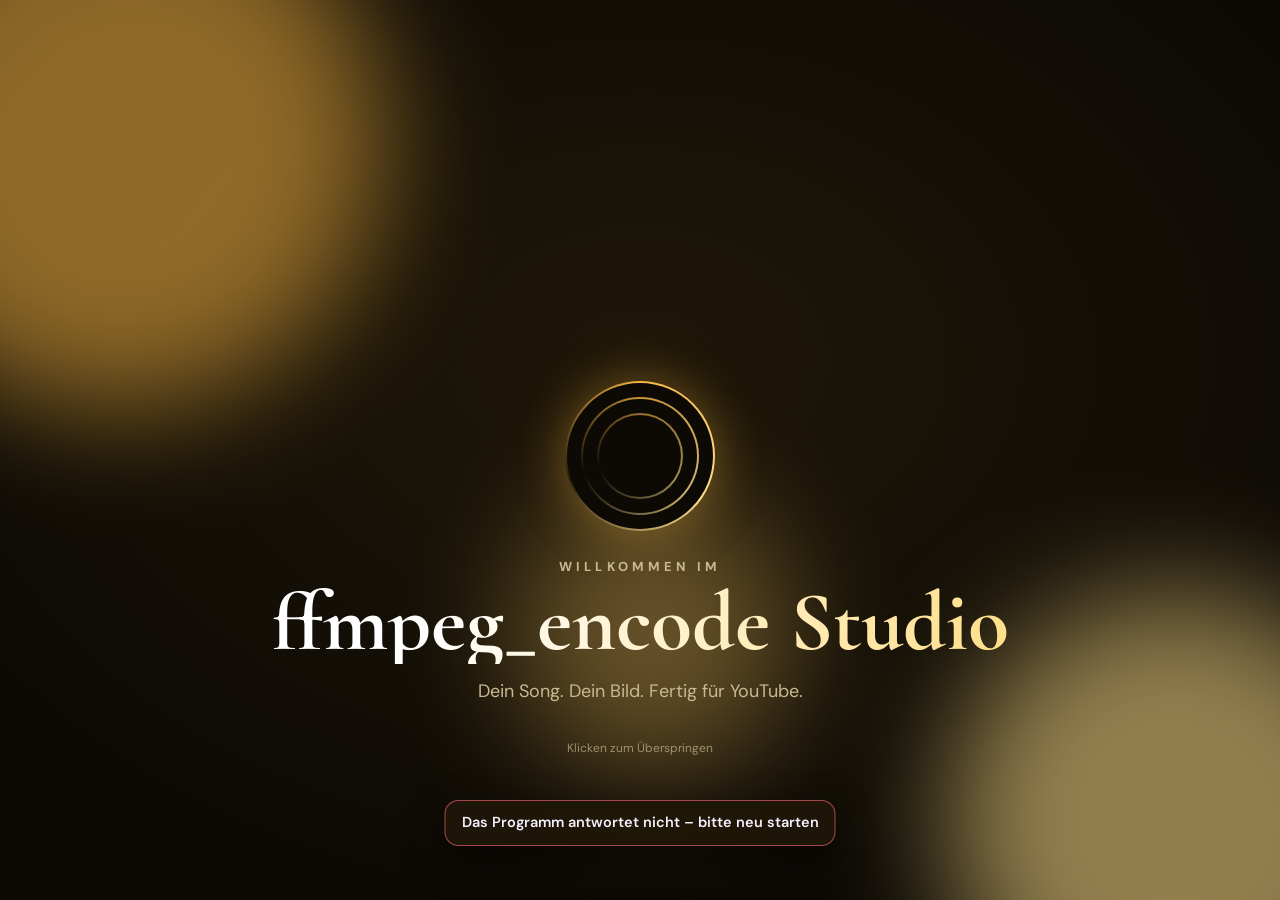
==== ui/index.html @ 7b74a060 "1.5.0: weitere Fenster einklappbar (Encoding, Zeitleiste, Bild-Effekte), Vorlagen als kompaktes Menü" ====
<!doctype html>
<html lang="de">
<head>
<meta charset="utf-8">
<meta name="viewport" content="width=device-width, initial-scale=1">
<title>ffmpeg_encode Studio</title>
<link rel="icon" href="icon.svg" type="image/svg+xml">
<link rel="stylesheet" href="style.css">
</head>
<body data-theme="gold" data-skin="lounge">

<!-- Start-Animation (wie das Willkommen der Butchies-Webseite) -->
<div class="splash" id="splash" aria-hidden="true">
 <div class="sp-orbs"><i></i><i></i><i></i></div>
 <div class="sp-center">
  <div class="sp-logo"><span class="sp-ring r1"></span><span class="sp-ring r2"></span><span class="sp-ring r3"></span><span class="sp-eq"><i></i><i></i><i></i><i></i><i></i></span></div>
  <p class="sp-kicker">Willkommen im</p>
  <h1 class="sp-title">ffmpeg_encode Studio</h1>
  <p class="sp-tag">Dein Song. Dein Bild. Fertig für YouTube.</p>
  <p class="sp-skip">Klicken zum Überspringen</p>
 </div>
</div>

<div class="grips" aria-hidden="true"><i data-edge="t"></i><i data-edge="b"></i><i data-edge="l"></i><i data-edge="r"></i><i data-edge="tl"></i><i data-edge="tr"></i><i data-edge="bl"></i><i data-edge="br"></i></div>

<header class="top">
 <div class="brand dragzone">
  <span class="mark dragzone" aria-hidden="true"><svg viewBox="0 0 24 24"><path d="M8 5.5v13l10.5-6.5z"/></svg></span>
  <div class="dragzone"><b class="dragzone">ffmpeg_encode Studio</b><small class="dragzone">MP3 + Bild → fertiges YouTube-Video</small></div>
 </div>
 <div class="dragzone drag-fill"></div>
 <nav class="top-actions" aria-label="Werkzeuge">
  <button type="button" class="btn ghost" id="themeBtn"><span class="theme-dot" aria-hidden="true"></span><span class="lbl">Design</span></button>
  <div class="tpl-wrap">
   <button type="button" class="btn ghost" id="tplBtn" aria-haspopup="true" aria-expanded="false" aria-controls="tplMenu"><svg viewBox="0 0 24 24" aria-hidden="true"><path d="M19 21H5a2 2 0 0 1-2-2V5a2 2 0 0 1 2-2h11l5 5v11a2 2 0 0 1-2 2z"/><path d="M17 21v-8H7v8M7 3v5h8"/></svg><span class="lbl">Vorlagen</span></button>
   <div class="tpl-menu" id="tplMenu" hidden>
    <div class="tpl-acts"><button type="button" class="btn glow small" id="saveBtn">Speichern …</button><button type="button" class="btn small" id="loadBtn">Laden …</button></div>
    <div class="tpl-list" id="presetChips" role="group" aria-label="Gespeicherte Vorlagen"></div>
   </div>
  </div>
  <button type="button" class="btn ghost" id="queueBtn"><svg viewBox="0 0 24 24" aria-hidden="true"><path d="M4 6h16M4 12h16M4 18h10"/></svg><span class="lbl">Warteschlange</span><span class="badge" id="queueBadge" hidden>0</span></button>
  <button type="button" class="btn ghost" id="folderBtn"><svg viewBox="0 0 24 24" aria-hidden="true"><path d="M3 7a2 2 0 0 1 2-2h4l2 2h8a2 2 0 0 1 2 2v8a2 2 0 0 1-2 2H5a2 2 0 0 1-2-2z"/></svg><span class="lbl">Meine Videos</span></button>
  <button type="button" class="btn ghost quit" id="quitBtn"><svg viewBox="0 0 24 24" aria-hidden="true"><path d="M12 3v9M6.3 6.3a8 8 0 1 0 11.4 0"/></svg><span class="lbl">Beenden</span></button>
 </nav>
 <div class="winctl" aria-label="Fenster">
  <button type="button" id="winMin" aria-label="Minimieren"><svg viewBox="0 0 24 24"><path d="M5 12h14"/></svg></button>
  <button type="button" id="winMax" aria-label="Maximieren" title="Maximieren · F11 = Vollbild"><svg viewBox="0 0 24 24"><rect x="5" y="5" width="14" height="14" rx="1.5"/></svg></button>
  <button type="button" id="winClose" class="x" aria-label="Schließen"><svg viewBox="0 0 24 24"><path d="M6 6l12 12M18 6L6 18"/></svg></button>
 </div>
</header>

<div class="warnbar" id="ffWarn" hidden>FFmpeg wurde nicht gefunden. Bitte <b>ffmpeg_encode Studio</b> neu installieren – der Installer bringt FFmpeg mit.</div>

<main class="layout">
 <!-- LINKS -->
 <section class="col" aria-label="Dateien und Format">
  <div class="drop" id="drop" tabindex="0" role="button" aria-describedby="dropHint">
   <span class="drop-ico" aria-hidden="true"><svg viewBox="0 0 24 24"><path d="M12 16V4M6 10l6-6 6 6M4 20h16"/></svg></span>
   <b>MP3 &amp; Bild hierher ziehen</b>
   <small id="dropHint">Audio: MP3, WAV, FLAC, M4A, OGG · Bild: JPG, PNG, WEBP – auch beide auf einmal · Projekte (.fesproj)</small>
   <span class="btn small">Dateien auswählen</span>
   <input type="file" id="fileInput" multiple hidden accept=".fesproj,audio/*,image/*,.mp3,.wav,.flac,.m4a,.ogg,.aac,.jpg,.jpeg,.png,.webp,.bmp">
  </div>
  <div class="files" id="files"></div>

  <div data-fold="fmt" class="card">
   <h2><span class="n">1</span> Zielformat</h2>
   <div class="fmt-list" id="fmtList"></div>
  </div>

  <div data-fold="fit" class="card">
   <h2><span class="n">2</span> Bild-Anpassung</h2>
   <div class="opt-list" id="fitList"></div>
  </div>

 </section>

 <!-- MITTE -->
 <section class="col center" aria-label="Vorschau und Länge">
  <div class="card">
   <div class="row-between">
    <h2>Vorschau</h2>
    <div class="chips"><span class="chip" id="resChip">3840 × 2160</span><span class="chip" id="fpsChip">30 fps</span><span class="chip acc" id="kindChip">Video · 16:9</span></div>
   </div>
   <div class="markbar folded" id="markBar" hidden>
    <div class="mk-head fold-head" id="mkHead" role="button" tabindex="0" aria-expanded="false" aria-controls="mkBody">
     <b>Markieren</b><span class="fold-sum" id="mkSum"></span><i class="chev" aria-hidden="true"></i>
    </div>
    <div class="mk-body" id="mkBody">
     <div class="mk-row">
      <div class="seg mk-target" id="mkTarget" role="group" aria-label="Was markieren?" hidden>
       <button type="button" data-t="viz">🎵 Visualizer</button><button type="button" data-t="fx">✨ Effekt</button>
      </div>
      <div class="seg mk-tabs" id="mkTabs" role="group" aria-label="Werkzeuge">
       <button type="button" data-tab="hand">✋ Von Hand</button><button type="button" data-tab="ai">✨ KI</button>
      </div>
     </div>
     <div class="mk-row" id="mkHandRow">
      <div class="seg mk-modes" id="mkModes" role="group" aria-label="Wo soll der Visualizer entstehen?">
       <button type="button" data-m="box">Kasten</button><button type="button" data-m="mask">Fläche</button><button type="button" data-m="line">Linie</button><button type="button" data-m="ring">Ring</button>
      </div>
      <div class="mk-tools" id="mkTools"></div>
     </div>
     <div class="mk-row mk-ai" id="mkAiRow" hidden></div>
    </div>
   </div>
   <div class="stage" id="stage">
    <div class="frame" id="frame">
     <img id="stillImg" alt="Vorschau des fertigen Videobilds" hidden>
     <div class="frame-empty" id="frameEmpty"><svg viewBox="0 0 24 24" aria-hidden="true"><rect x="3" y="5" width="18" height="14" rx="2"/><circle cx="9" cy="10" r="2"/><path d="M21 16l-5-5-9 8"/></svg><span>Bild hierher ziehen</span></div>
     <canvas id="fxCanvas" class="fxcanvas" aria-hidden="true"></canvas>
     <canvas id="markCanvas" class="markcanvas" hidden aria-label="Fläche für den Visualizer malen"></canvas>
     <svg id="markSvg" class="marksvg" aria-hidden="true"></svg>
     <div class="sugbox" id="sugBox" hidden></div>
     <div class="dock-ghost" id="dockGhost" hidden aria-hidden="true"></div>
     <div class="dock-marks" id="dockMarks" hidden aria-hidden="true"></div>
     <div class="vizbox" id="vizBox" hidden>
      <svg id="vizSvg" aria-hidden="true"></svg>
      <span class="vb-label" id="vbLabel"></span>
      <i class="vb-h" data-h="nw" aria-hidden="true"></i><i class="vb-h" data-h="ne" aria-hidden="true"></i><i class="vb-h" data-h="sw" aria-hidden="true"></i><i class="vb-h" data-h="se" aria-hidden="true"></i>
     </div>
     <div class="fade-veil" id="fadeVeil" aria-hidden="true"></div>
     <video id="clipVid" muted playsinline hidden aria-label="Vorschau des Übergangs"></video>
     <span class="time-chip" id="timeChip">0:00 / 0:00</span>
     <div class="busy" id="stillBusy" hidden><span class="spin"></span></div>
    </div>
   </div>
   <div class="transport">
    <button type="button" class="play" id="playBtn" aria-label="Song anhören" disabled><svg viewBox="0 0 24 24" aria-hidden="true"><path d="M8 5v14l11-7z"/></svg></button>
    <span class="t" id="tNow">0:00</span>
    <input type="range" id="seek" min="0" max="1000" value="0" aria-label="Abspielposition" disabled>
    <span class="t" id="tDur">0:00</span>
   </div>
   <audio id="audio" preload="metadata"></audio>
   <p class="hint mk-hint" id="mkHint" hidden></p>
   <p class="hint" id="vizHint" hidden>Visualizer im Bild <b>ziehen</b> = verschieben · <b>Ecken</b> = Größe · rastet an 9 Plätzen und 3 Bändern ein · <b id="dockStatus"></b></p>
  </div>

  <div data-fold="viz" class="card vizcard" id="vizCard">
   <div class="row-between">
    <h2><span class="n">3</span> Audio-Visualizer</h2>
    <button type="button" class="switch" id="vizSwitch" role="switch" aria-checked="false" aria-label="Audio-Visualizer einblenden"><i></i></button>
   </div>
   <div class="viz-tiles" id="vizTiles" role="group" aria-label="Stil"></div>
   <p class="ai-note" id="vizAiNote" hidden></p>
   <div class="viz-cols">
    <div class="field"><span>Farbe</span>
     <div class="modes" id="vizModes" role="group" aria-label="Farbart"></div>
     <div class="vcolors" id="vizColorRow">
      <label class="cpick"><input type="color" id="vizC1" aria-label="Farbe 1"><span>Farbe 1</span></label>
      <label class="cpick" id="vizC2Wrap"><input type="color" id="vizC2" aria-label="Farbe 2"><span>Farbe 2</span></label>
      <button type="button" class="btn tiny" id="vizDesign">Design-Farben</button>
      <button type="button" class="btn tiny" id="vizReroll" hidden>Neu würfeln</button>
     </div>
     <small class="mhint" id="vizModeHint"></small>
    </div>
    <div class="field"><span>Andocken</span>
     <div class="dockgrid" id="dockGrid" role="group" aria-label="Andockplatz"></div>
     <div class="bands" id="bandList"></div>
    </div>
    <div class="field"><span>Schnell-Regler</span>
     <div class="sliders" id="quickSliders"></div>
    </div>
   </div>
   <div class="viz-foot">
    <button type="button" class="btn" id="vizWorkshop"><svg viewBox="0 0 24 24" aria-hidden="true"><path d="M4 21v-7M4 10V3M12 21v-9M12 8V3M20 21v-5M20 12V3M1 14h6M9 8h6M17 16h6"/></svg>Alle Werkzeuge (Werkstatt)</button>
    <button type="button" class="btn accent" id="vizPreviewBtn"><svg viewBox="0 0 24 24" aria-hidden="true"><path d="M8 5v14l11-7z"/></svg>Vorschau mit Ton (6 s)</button>
    <small>Beim Anhören zeigt die Vorschau die echten Frequenzen deines Songs.</small>
   </div>
  </div>

  <div data-fold="fx" class="card fxcard" id="fxCard">
   <div class="row-between">
    <h2><span class="n">✨</span> Bild-Effekte &amp; Kamera</h2>
    <span class="chip" id="fxChip">Aus</span>
   </div>
   <div class="fx-tiles" id="fxTiles" role="group" aria-label="Effekt"></div>
   <p class="mhint" id="fxDesc"></p>
   <div class="fx-cols" id="fxBody">
    <div class="field"><span>Wo?</span>
     <div class="seg" id="fxWhere" role="group" aria-label="Wo wirkt der Effekt?">
      <button type="button" data-m="box">Ganzes Bild</button><button type="button" data-m="mask">Fläche</button><button type="button" data-m="line">Linie</button><button type="button" data-m="ring">Ring</button>
     </div>
     <small class="mhint" id="fxWhereHint">Markieren geht direkt im Vorschaubild oben.</small>
     <span class="sub">Farbe</span>
     <div class="modes" id="fxModes" role="group" aria-label="Farbe der Effekte"></div>
     <label class="cpick" id="fxColorWrap"><input type="color" id="fxColor" aria-label="Effekt-Farbe"><span>Eigene Farbe</span></label>
     <button type="button" class="tg" id="fxBeat" role="switch" aria-checked="true"><span><b>Im Takt</b><small>Bei lauten Stellen kräftiger</small></span><span class="switch" aria-checked="true"><i></i></span></button>
    </div>
    <div class="field"><span>Regler</span><div class="sliders" id="fxSliders"></div></div>
   </div>
   <div class="cam-box">
    <div class="field"><span>Kamera-Bewegung <small>(ganzes Bild)</small></span>
     <div class="seg" id="camSeg" role="group" aria-label="Kamera-Bewegung"></div>
     <small class="mhint" id="camHint"></small>
    </div>
    <div class="sliders two" id="camSliders"></div>
   </div>
   <div class="viz-foot">
    <button type="button" class="btn accent" id="fxPreviewBtn"><svg viewBox="0 0 24 24" aria-hidden="true"><path d="M8 5v14l11-7z"/></svg>Vorschau mit Ton (6 s)</button>
    <small>Im Vorschaubild siehst du eine Skizze – die Vorschau zeigt das echte Ergebnis. Effekte machen das Umwandeln etwas langsamer.</small>
   </div>
  </div>

  <div class="card soon" id="soonCard">
   <div class="row-between">
    <h2><span class="n">🎬</span> KI-Video</h2>
    <span class="chip soon-chip">Demnächst</span>
   </div>
   <p>Aus deinem Bild und einem markierten Bereich echte Bewegung erzeugen – z. B. eine Person, die tanzt, oder Wasser, das wirklich fließt. Das kommt später als freiwilliger Zusatz-Download (ca. 15–20 GB) und braucht eine starke NVIDIA-Grafikkarte.</p>
   <div class="soon-gpu" id="soonGpu"><span class="dot"></span><span id="soonText">Grafikkarte wird geprüft …</span></div>
   <button type="button" class="btn" disabled>Noch nicht verfügbar</button>
  </div>

  <div data-fold="time" class="card">
   <div class="row-between">
    <h2>Zeitleiste &amp; Länge</h2>
    <div class="legend"><span><i class="lg-in"></i>Fade-In <b id="lgIn">2,0 s</b></span><span><i class="lg-out"></i>Fade-Out <b id="lgOut">3,0 s</b></span></div>
   </div>
   <div class="timeline" id="timeline">
    <canvas id="wave" aria-hidden="true"></canvas>
    <div class="tl-dim l" id="dimL"></div><div class="tl-dim r" id="dimR"></div>
    <div class="tl-fade in" id="tlIn"></div><div class="tl-fade out" id="tlOut"></div>
    <div class="tl-head" id="tlHead"></div>
    <span class="tl-empty" id="tlEmpty">Zuerst einen Song hineinziehen</span>
   </div>
   <div class="ticks" id="ticks"></div>
   <div class="grid3">
    <label class="field"><span>Start</span><input id="tStart" inputmode="numeric" placeholder="0:00" autocomplete="off"></label>
    <label class="field"><span>Ende <small>(leer = Song-Ende)</small></span><input id="tEnd" inputmode="numeric" placeholder="Song-Ende" autocomplete="off"></label>
    <div class="field"><span>Videolänge</span><div class="readout"><b id="durOut">0:00</b><button type="button" class="btn tiny" id="resetTime">= ganzer Song</button></div></div>
   </div>
   <div class="notes" id="notes" role="status"></div>
  </div>

  <details class="card cmd">
   <summary><h2>FFmpeg-Befehl</h2><small>wird live aus deinen Einstellungen erzeugt</small></summary>
   <div class="cmd-tools"><button type="button" class="btn small" id="copyCmd"><svg viewBox="0 0 24 24" aria-hidden="true"><rect x="9" y="9" width="12" height="12" rx="2"/><path d="M5 15H4a1 1 0 0 1-1-1V4a1 1 0 0 1 1-1h10a1 1 0 0 1 1 1v1"/></svg>Kopieren</button></div>
   <pre id="cmdText"></pre>
  </details>
 </section>

 <!-- RECHTS -->
 <section class="col" aria-label="Einstellungen und Ausgabe">
  <div class="card">
   <h2><span class="n">4</span> Bildrate (FPS)</h2>
   <div class="seg five" id="fpsSeg" role="group" aria-label="Bilder pro Sekunde"></div>
   <p class="hint">Standbild + Musik: 24–30 fps reichen. Mit Visualizer wirken 50/60 fps flüssiger.</p>
  </div>

  <div data-fold="fade" class="card">
   <h2><span class="n">5</span> Fade-Effekte</h2>
   <div class="presets" id="presets"></div>
   <label class="field range"><span>Fade-In <b id="fiVal">2,0 s</b></span><input type="range" id="fadeIn" min="0" max="10" step="0.5"></label>
   <label class="field range"><span>Fade-Out <b id="foVal">3,0 s</b></span><input type="range" id="fadeOut" min="0" max="10" step="0.5"></label>
   <div class="field"><span>Bild kommt <small>(Übergang am Anfang)</small></span>
    <div class="trans-row"><select id="transIn" aria-label="Übergang am Anfang"></select><button type="button" class="btn small" id="prevIn" aria-label="Übergang am Anfang ansehen"><svg viewBox="0 0 24 24" aria-hidden="true"><path d="M8 5v14l11-7z"/></svg>Ansehen</button></div>
   </div>
   <div class="field"><span>Bild geht <small>(Übergang am Ende)</small></span>
    <div class="trans-row"><select id="transOut" aria-label="Übergang am Ende"></select><button type="button" class="btn small" id="prevOut" aria-label="Übergang am Ende ansehen"><svg viewBox="0 0 24 24" aria-hidden="true"><path d="M8 5v14l11-7z"/></svg>Ansehen</button></div>
   </div>
   <div class="field"><span>Übergangsfarbe</span>
    <div class="seg" id="colorSeg" role="group" aria-label="Blendenfarbe"><button type="button" data-v="black"><i class="sw" style="background:#000"></i>Schwarz</button><button type="button" data-v="white"><i class="sw" style="background:#fff"></i>Weiß</button></div>
   </div>
   <label class="field"><span>Anwenden auf</span>
    <select id="target"><option value="av">Bild + Ton</option><option value="v">Nur Bild</option><option value="a">Nur Ton</option></select>
   </label>
  </div>

  <div data-fold="enc" class="card">
   <h2><span class="n">6</span> Encoding &amp; Ausgabe</h2>
   <div class="field"><span>Video-Encoder</span><div class="enc-grid" id="encGrid"></div></div>
   <label class="field"><span>Qualität</span>
    <select id="quality"><option value="16">Maximal (größte Datei, langsam)</option><option value="18">Hoch – empfohlen</option><option value="22">Schnell (kleinere Datei)</option></select>
   </label>
   <div class="kv"><span>Ton</span><b>AAC · 384 kbps · 48 kHz · Stereo</b></div>
   <div class="kv"><span>Datei</span><b>MP4 · faststart · yuv420p · BT.709</b></div>
   <label class="field"><span>Dateiname</span><input id="outName" autocomplete="off" spellcheck="false"></label>
   <div class="field"><span>Speichern in</span>
    <div class="folder"><code id="outDir" title=""></code><button type="button" class="btn small" id="pickDir">Ändern</button></div>
   </div>
  </div>

  <button type="button" class="btn glow big" id="goBtn" disabled><svg viewBox="0 0 24 24" aria-hidden="true"><path d="M8 5v14l11-7z"/></svg><span>Für YouTube konvertieren<small id="goSub">Zuerst Song und Bild hineinziehen</small></span></button>
  <button type="button" class="btn wide" id="queueAdd" disabled>Zur Warteschlange hinzufügen</button>
 </section>
</main>

<footer class="bottom">
 <span class="st"><i class="dot" id="ffDot"></i><span id="ffText">FFmpeg wird gesucht …</span></span>
 <span class="st" id="hwText"></span>
 <span class="st" id="aiText"></span>
 <span class="st" id="gpuText"></span>
 <span class="st grow"></span>
 <span class="st">Version <b id="verText">–</b></span>
</footer>

<!-- Konvertierung -->
<dialog id="progDlg" aria-labelledby="pgTitle">
 <div class="pg">
  <div class="pg-head">
   <div class="pg-ico" id="pgIco" aria-hidden="true"></div>
   <div class="pg-t"><h2 id="pgTitle">Wird konvertiert …</h2><code id="pgFile"></code></div>
  </div>
  <div class="pg-big"><span id="pgPct">0 %</span><small id="pgPhase">Startet …</small></div>
  <div class="segbar" id="pgBar" role="progressbar" aria-label="Fortschritt" aria-valuemin="0" aria-valuemax="100" aria-valuenow="0"></div>
  <div class="pg-scale"><span>0 %</span><span>25 %</span><span>50 %</span><span>75 %</span><span>100 %</span></div>
  <div class="pg-stats">
   <div><small>Format</small><b id="pgFmt">–</b></div>
   <div><small>Verarbeitet</small><b id="pgTime">–</b></div>
   <div><small>Tempo</small><b id="pgSpeed">–</b></div>
   <div><small>Restzeit</small><b id="pgEta">–</b></div>
  </div>
  <pre class="pg-log" id="pgLog"></pre>
  <div class="pg-err" id="pgErr" hidden></div>
  <div class="pg-actions">
   <button type="button" class="btn" id="pgHide">Im Hintergrund weiter</button>
   <button type="button" class="btn danger" id="pgCancel">Abbrechen</button>
   <button type="button" class="btn" id="pgShow" hidden>Im Ordner zeigen</button>
   <button type="button" class="btn glow" id="pgNew" hidden>Fertig</button>
  </div>
 </div>
</dialog>

<!-- Warteschlange -->
<dialog id="queueDlg" aria-labelledby="qTitle">
 <div class="dlg">
  <div class="dlg-head"><h2 id="qTitle">Warteschlange</h2><button type="button" class="x" data-close aria-label="Schließen"><svg viewBox="0 0 24 24"><path d="M6 6l12 12M18 6L6 18"/></svg></button></div>
  <div class="qlist" id="qList"></div>
  <div class="dlg-actions"><button type="button" class="btn" id="qClear">Erledigte entfernen</button><button type="button" class="btn glow" data-close>Schließen</button></div>
 </div>
</dialog>

<!-- Designs -->
<dialog id="themeDlg" aria-labelledby="thTitle">
 <div class="dlg wide">
  <div class="dlg-head"><h2 id="thTitle">Design wählen</h2><button type="button" class="x" data-close aria-label="Schließen"><svg viewBox="0 0 24 24"><path d="M6 6l12 12M18 6L6 18"/></svg></button></div>
  <p class="hint">Die Designs der Butchies-Webseite – mit Farben und Schriften.</p>
  <div class="themes" id="themeGrid"></div>
  <label class="check"><input type="checkbox" id="introCheck"> Start-Animation beim Programmstart zeigen</label>
  <div class="dlg-actions"><button type="button" class="btn glow" data-close>Fertig</button></div>
 </div>
</dialog>

<!-- Fragen -->
<dialog id="askDlg" aria-labelledby="askTitle">
 <div class="dlg">
  <h2 id="askTitle"></h2>
  <p id="askText"></p>
  <div class="dlg-actions"><button type="button" class="btn" id="askNo">Abbrechen</button><button type="button" class="btn glow" id="askYes">OK</button></div>
 </div>
</dialog>

<!-- Auf Wiedersehen (wie auf der Butchies-Webseite) -->
<section id="goodbye" class="goodbye" hidden aria-live="polite">
 <div class="g-orbs" aria-hidden="true"><i></i><i></i><i></i></div>
 <div class="g-center">
  <div class="g-logo" aria-hidden="true"><span class="sp-ring r1"></span><span class="sp-ring r2"></span><span class="sp-ring r3"></span><span class="g-eq"><i></i><i></i><i></i><i></i><i></i></span></div>
  <p class="g-kicker">Danke fürs Erstellen</p>
  <h1 class="g-title">Bis bald!</h1>
  <p class="g-tag">ffmpeg_encode Studio · Butchies</p>
  <p class="g-hint" id="gHint">Deine Videos warten schon auf YouTube.</p>
 </div>
 <span class="g-wave" aria-hidden="true"></span>
</section>

<!-- Visualizer-Werkstatt -->
<dialog id="vizDlg" aria-labelledby="vzTitle">
 <div class="dlg">
  <div class="dlg-head"><h2 id="vzTitle">Visualizer-Werkstatt</h2><button type="button" class="x" data-close aria-label="Schließen"><svg viewBox="0 0 24 24"><path d="M6 6l12 12M18 6L6 18"/></svg></button></div>
  <p class="hint">Alle Regler wirken sofort im Vorschaubild. Mit „Vorschau mit Ton“ hörst und siehst du das echte Ergebnis.</p>
  <div class="ws-grid">
   <div class="sliders" id="allSliders"></div>
   <div>
    <div class="toggles" id="vizToggles"></div>
    <div class="field"><span>Position &amp; Größe (in % vom Bild)</span>
     <div class="pos-grid">
      <label>X<input type="number" id="posX" min="0" max="95" step="0.5"></label>
      <label>Y<input type="number" id="posY" min="0" max="97" step="0.5"></label>
      <label>Breite<input type="number" id="posW" min="5" max="100" step="0.5"></label>
      <label>Höhe<input type="number" id="posH" min="3" max="100" step="0.5"></label>
     </div>
    </div>
   </div>
  </div>
  <div class="dlg-actions"><button type="button" class="btn accent" id="vizPreviewBtn2">▶ Vorschau mit Ton</button><button type="button" class="btn glow" data-close>Fertig</button></div>
 </div>
</dialog>

<!-- Speichern -->
<dialog id="saveDlg" aria-labelledby="svTitle">
 <div class="dlg">
  <div class="dlg-head"><h2 id="svTitle">Speichern</h2><button type="button" class="x" data-close aria-label="Schließen"><svg viewBox="0 0 24 24"><path d="M6 6l12 12M18 6L6 18"/></svg></button></div>
  <div class="seg" id="saveKind" role="group" aria-label="Was speichern"><button type="button" data-v="settings">Nur Einstellungen (Vorlage)</button><button type="button" data-v="project">Projekt mit Song &amp; Bild</button></div>
  <p class="hint" id="saveHint"></p>
  <label class="field"><span>Name</span><input id="saveName" maxlength="60" autocomplete="off" placeholder="z. B. Neon-Short"></label>
  <div class="dlg-actions"><button type="button" class="btn" data-close>Abbrechen</button><button type="button" class="btn glow" id="saveGo">Speichern</button></div>
 </div>
</dialog>

<!-- Laden -->
<dialog id="loadDlg" aria-labelledby="ldTitle">
 <div class="dlg wide">
  <div class="dlg-head"><h2 id="ldTitle">Laden</h2><button type="button" class="x" data-close aria-label="Schließen"><svg viewBox="0 0 24 24"><path d="M6 6l12 12M18 6L6 18"/></svg></button></div>
  <div class="load-cols">
   <div><h3>Vorlagen <small>(nur Einstellungen)</small></h3><div class="llist" id="loadPresets"></div></div>
   <div><h3>Projekte <small>(mit Song &amp; Bild)</small></h3><div class="llist" id="loadProjects"></div>
    <div class="load-tools"><button type="button" class="btn small" id="openProjFile">Projektdatei öffnen …</button><button type="button" class="btn small" id="showProjDir">Ordner zeigen</button>
    <input type="file" id="projInput" accept=".fesproj" hidden></div>
   </div>
  </div>
  <div class="dlg-actions"><button type="button" class="btn glow" data-close>Schließen</button></div>
 </div>
</dialog>

<div class="dropveil" id="dropveil" aria-hidden="true"><div><b>Loslassen zum Hinzufügen</b><small>Song und/oder Bild</small></div></div>
<div class="toasts" id="toasts" aria-live="polite"></div>
<script src="app.js"></script>
</body>
</html>
---- ui/style.css ----
/* ffmpeg_encode Studio – Designs und Schriften wie die Butchies-Webseite (V2) */
@font-face{font-family:Outfit;src:url(fonts/outfit-latin-wght-normal.woff2) format('woff2');font-weight:100 900;font-display:swap}
@font-face{font-family:Outfit;src:url(fonts/outfit-latin-ext-wght-normal.woff2) format('woff2');font-weight:100 900;font-display:swap;unicode-range:U+0100-02AF,U+1E00-1EFF,U+2020,U+20A0-20AB,U+20AD-20CF}
@font-face{font-family:'DM Sans';src:url(fonts/dm-sans-latin-wght-normal.woff2) format('woff2');font-weight:100 1000;font-display:swap}
@font-face{font-family:'DM Sans';src:url(fonts/dm-sans-latin-ext-wght-normal.woff2) format('woff2');font-weight:100 1000;font-display:swap;unicode-range:U+0100-02AF,U+1E00-1EFF,U+2020,U+20A0-20AB,U+20AD-20CF}
@font-face{font-family:Unbounded;src:url(fonts/unbounded.woff2) format('woff2');font-weight:200 900;font-display:swap}
@font-face{font-family:Quicksand;src:url(fonts/quicksand.woff2) format('woff2');font-weight:300 700;font-display:swap}
@font-face{font-family:'Playfair Display';src:url(fonts/playfair.woff2) format('woff2');font-weight:400 900;font-display:swap}
@font-face{font-family:'Space Grotesk';src:url(fonts/spacegrotesk.woff2) format('woff2');font-weight:300 700;font-display:swap}
@font-face{font-family:'JetBrains Mono';src:url(fonts/jetbrainsmono.woff2) format('woff2');font-weight:100 800;font-display:swap}
@font-face{font-family:'Cormorant Garamond';src:url(fonts/cormorant.woff2) format('woff2');font-weight:300 700;font-display:swap}
@font-face{font-family:'Archivo Black';src:url(fonts/archivoblack.woff2) format('woff2');font-weight:400 900;font-display:swap}
@font-face{font-family:'Space Mono';src:url(fonts/spacemono.woff2) format('woff2');font-weight:400;font-display:swap}
@font-face{font-family:'Space Mono';src:url(fonts/spacemono-bold.woff2) format('woff2');font-weight:700;font-display:swap}
@font-face{font-family:Manrope;src:url(fonts/manrope.woff2) format('woff2');font-weight:200 800;font-display:swap}

:root{--ok:#2fd38f;--bad:#ff6b7a;--warn:#ffcf5a;--fh:Outfit,sans-serif;--fb:'DM Sans',system-ui,sans-serif;--fm:'JetBrains Mono',ui-monospace,Consolas,monospace;color-scheme:dark}
:root,[data-theme=neon]{--a:#a46bff;--b:#ff6fc4;--bg:#0b0614;--bg2:#160c26;--panel:rgba(255,255,255,.055);--panel2:rgba(255,255,255,.09);--line:rgba(255,255,255,.1);--text:#f6f1ff;--muted:#b3a6c9;--glow:rgba(164,107,255,.45);--on:#fff}
[data-theme=ocean]{--a:#38bdf8;--b:#22d3ee;--bg:#03101a;--bg2:#06202e;--glow:rgba(56,189,248,.42);--muted:#9cb9c9;--on:#03101a}
[data-theme=sunset]{--a:#ff7a45;--b:#ff4f9a;--bg:#140708;--bg2:#2a0f14;--glow:rgba(255,122,69,.42);--muted:#cfa9a6;--on:#1a0706}
[data-theme=emerald]{--a:#2fd38f;--b:#a3e635;--bg:#04110c;--bg2:#0a2318;--glow:rgba(47,211,143,.4);--muted:#a3c4b5;--on:#04110c}
[data-theme=gold]{--a:#f5b544;--b:#ffdf8a;--bg:#0d0a05;--bg2:#1f1708;--glow:rgba(245,181,68,.4);--muted:#c9b991;--on:#1a1205}
[data-theme=mono]{--a:#e5e5e5;--b:#9ca3af;--bg:#0a0a0a;--bg2:#171717;--glow:rgba(255,255,255,.22);--muted:#a3a3a3;--on:#0a0a0a}
[data-theme=light]{--a:#7c3aed;--b:#db2777;--bg:#f6f2fb;--bg2:#ece3f8;--panel:rgba(30,10,60,.05);--panel2:rgba(30,10,60,.08);--line:rgba(30,10,60,.12);--text:#1d1430;--muted:#5f5374;--glow:rgba(124,58,237,.28);--on:#fff;color-scheme:light}
/* Schriften je Design (wie die Layouts der Webseite) */
[data-skin=club]{--fh:Unbounded,var(--fb)}
[data-skin=wellen]{--fh:Quicksand,sans-serif;--fb:Quicksand,system-ui,sans-serif}
[data-skin=magazin]{--fh:'Playfair Display',Georgia,serif}
[data-skin=studio]{--fh:'Space Grotesk',sans-serif;--fb:'Space Grotesk',system-ui,sans-serif}
[data-skin=lounge]{--fh:'Cormorant Garamond',Georgia,serif}
[data-skin=index]{--fh:'Archivo Black',sans-serif;--fm:'Space Mono',ui-monospace,monospace}
[data-skin=tag]{--fh:Manrope,sans-serif;--fb:Manrope,system-ui,sans-serif}
[data-skin=lounge] h2,[data-skin=lounge] .brand b{font-weight:700;letter-spacing:0}
[data-skin=lounge] h2{font-size:19px}

*{box-sizing:border-box}
[hidden]{display:none!important}
html,body{height:100%}
body{margin:0;display:grid;grid-template-rows:auto auto auto 1fr auto;background:radial-gradient(50% 40% at 0% 0%,color-mix(in srgb,var(--a) 20%,transparent),transparent 70%),radial-gradient(40% 35% at 100% 100%,color-mix(in srgb,var(--b) 12%,transparent),transparent 70%),var(--bg);color:var(--text);font:400 14.5px/1.5 var(--fb);overflow:hidden;transition:background-color .5s}
button,input,select{font:inherit;color:inherit}
button{cursor:pointer}
button:disabled{cursor:not-allowed}
svg{width:18px;height:18px;fill:none;stroke:currentColor;stroke-width:2;stroke-linecap:round;stroke-linejoin:round;flex:none}
h2{margin:0;font:700 16px/1.2 var(--fh);letter-spacing:-.01em;display:flex;align-items:center;gap:9px}
h2 .n{display:inline-grid;place-items:center;width:22px;height:22px;border-radius:7px;font:800 12px var(--fb);color:var(--on);background:linear-gradient(135deg,var(--a),var(--b))}
:focus-visible{outline:2px solid var(--a);outline-offset:2px}
code,pre{font-family:var(--fm)}
.hint{margin:8px 0 0;color:var(--muted);font-size:12.5px;line-height:1.45}
*{scrollbar-width:none}*::-webkit-scrollbar{display:none}

/* ---------- Kopfzeile ---------- */
.top{display:flex;align-items:center;gap:14px;padding:12px 150px 12px 20px;border-bottom:1px solid var(--line);background:color-mix(in srgb,var(--bg) 65%,transparent);backdrop-filter:blur(14px);min-height:64px}
.brand{display:flex;align-items:center;gap:12px;flex:0 0 auto;user-select:none;cursor:default}
.brand b{display:block;font:800 18px/1.1 var(--fh)}
.brand small{color:var(--muted);font-size:12px}
.mark{display:grid;place-items:center;width:40px;height:40px;border-radius:12px;color:var(--on);background:linear-gradient(135deg,var(--a),var(--b));box-shadow:0 6px 20px var(--glow)}
.mark svg{fill:currentColor;stroke:none;width:18px;height:18px}
.drag-fill{flex:1;align-self:stretch;min-width:20px}
.top-actions{display:flex;gap:8px;flex-wrap:wrap}
.btn{display:inline-flex;align-items:center;justify-content:center;gap:8px;min-height:40px;padding:0 16px;border-radius:12px;border:1px solid var(--line);background:var(--panel);font-weight:700;font-size:13.5px;transition:.2s;white-space:nowrap}
.btn:hover:not(:disabled){background:var(--panel2);border-color:color-mix(in srgb,var(--a) 50%,transparent)}
.btn.ghost{background:transparent}
.btn.small{min-height:34px;padding:0 12px;font-size:12.5px;border-radius:10px}
.btn.tiny{min-height:30px;padding:0 10px;font-size:12px;border-radius:9px}
.btn.wide{width:100%;min-height:48px}
.btn.danger{color:var(--bad);border-color:color-mix(in srgb,var(--bad) 40%,transparent)}
.btn.danger:hover{background:color-mix(in srgb,var(--bad) 14%,transparent)}
.btn.glow{border:0;color:var(--on);background:linear-gradient(110deg,var(--a),var(--b));box-shadow:0 10px 28px var(--glow)}
.btn.glow:hover:not(:disabled){transform:translateY(-1px);box-shadow:0 14px 36px var(--glow)}
.btn:disabled{opacity:.45;box-shadow:none;transform:none}
.btn.big{width:100%;min-height:76px;padding:12px 18px;font:800 18px var(--fh);border-radius:18px;gap:12px}
.btn.big svg{fill:currentColor;stroke:none;width:22px;height:22px}
.btn.big span{display:flex;flex-direction:column;align-items:flex-start;line-height:1.2}
.btn.big small{font:600 12.5px var(--fb);opacity:.85;white-space:normal;text-align:left}
.badge{display:inline-grid;place-items:center;min-width:20px;height:20px;padding:0 6px;border-radius:99px;font-size:11px;font-weight:800;color:var(--on);background:var(--a)}
.theme-dot{width:14px;height:14px;border-radius:50%;background:linear-gradient(135deg,var(--a),var(--b));box-shadow:0 0 10px var(--glow)}
.winctl{display:none;position:fixed;top:0;right:0;z-index:70;height:40px}
.native .winctl{display:flex}
.winctl button{width:46px;height:40px;border:0;padding:0;background:transparent;color:var(--muted);display:grid;place-items:center;transition:background .15s,color .15s}
.winctl button:hover{background:color-mix(in srgb,var(--text) 10%,transparent);color:var(--text)}
.winctl button.x:hover{background:#e81123;color:#fff}
.winctl svg{width:14px;height:14px;stroke-width:1.6}
body:not(.native) .top{padding-right:20px}
.grips{display:none}
.native .grips{display:block}
.grips i{position:fixed;z-index:80}
.grips [data-edge=t]{top:0;left:8px;right:8px;height:4px;cursor:ns-resize}.grips [data-edge=b]{bottom:0;left:8px;right:8px;height:5px;cursor:ns-resize}
.grips [data-edge=l]{left:0;top:8px;bottom:8px;width:5px;cursor:ew-resize}.grips [data-edge=r]{right:0;top:40px;bottom:8px;width:5px;cursor:ew-resize}
.grips [data-edge=tl]{left:0;top:0;width:10px;height:10px;cursor:nwse-resize}.grips [data-edge=br]{right:0;bottom:0;width:12px;height:12px;cursor:nwse-resize}
.grips [data-edge=tr]{right:0;top:0;width:6px;height:6px;cursor:nesw-resize}.grips [data-edge=bl]{left:0;bottom:0;width:10px;height:10px;cursor:nesw-resize}
.warnbar{padding:10px 20px;background:color-mix(in srgb,var(--bad) 18%,transparent);border-bottom:1px solid color-mix(in srgb,var(--bad) 40%,transparent);font-weight:600}

/* ---------- Aufbau ---------- */
.layout{display:grid;grid-template-columns:minmax(300px,1fr) minmax(0,2fr) minmax(320px,1fr);gap:18px;padding:18px 20px;overflow:auto;min-height:0;align-items:start}
.col{display:flex;flex-direction:column;gap:14px;min-width:0}
.card{padding:16px 18px;border-radius:18px;background:var(--panel);border:1px solid var(--line);display:flex;flex-direction:column;gap:12px}
.row-between{display:flex;align-items:center;justify-content:space-between;gap:10px;flex-wrap:wrap}

/* ---------- Ablegen ---------- */
.drop{display:grid;place-items:center;gap:6px;padding:24px 16px;text-align:center;border-radius:20px;border:2px dashed color-mix(in srgb,var(--a) 55%,transparent);background:linear-gradient(135deg,color-mix(in srgb,var(--a) 10%,transparent),transparent);cursor:pointer;transition:.2s}
.drop:hover,.drop.over{border-color:var(--b);background:linear-gradient(135deg,color-mix(in srgb,var(--a) 20%,transparent),color-mix(in srgb,var(--b) 8%,transparent))}
.drop-ico{display:grid;place-items:center;width:56px;height:56px;border-radius:50%;color:var(--on);background:linear-gradient(135deg,var(--a),var(--b));box-shadow:0 0 28px var(--glow)}
.drop-ico svg{width:24px;height:24px}
.drop b{font:800 17px var(--fh)}
.drop small{color:var(--muted);font-size:12px;max-width:320px}
.drop .btn{margin-top:6px}
.files{display:flex;flex-direction:column;gap:8px}
.fcard{display:grid;grid-template-columns:52px minmax(0,1fr) auto;gap:12px;align-items:center;padding:10px;border-radius:16px;background:var(--panel);border:1px solid var(--line);animation:pop .3s ease}
.fcard .thumb{width:52px;height:52px;border-radius:12px;overflow:hidden;display:grid;place-items:center;background:color-mix(in srgb,var(--a) 16%,transparent);color:var(--a)}
.fcard .thumb img{width:100%;height:100%;object-fit:cover}
.fcard b{display:block;white-space:nowrap;overflow:hidden;text-overflow:ellipsis;font-size:14px}
.fcard small{color:var(--muted);font-size:12px}
.fcard .bar{height:4px;border-radius:9px;background:var(--panel2);overflow:hidden;margin-top:6px}
.fcard .bar i{display:block;height:100%;width:0;background:linear-gradient(90deg,var(--a),var(--b));transition:width .15s}
.fcard.ph{border-style:dashed;background:transparent}
.fcard.ph .thumb{background:var(--panel);color:var(--muted)}
.x{display:grid;place-items:center;width:40px;height:40px;border-radius:10px;border:0;background:transparent;color:var(--muted)}
.x:hover{background:color-mix(in srgb,var(--bad) 15%,transparent);color:var(--bad)}
@keyframes pop{from{opacity:0;transform:translateY(6px) scale(.98)}}

/* ---------- Auswahl-Listen ---------- */
.fmt-list,.opt-list{display:flex;flex-direction:column;gap:6px}
.opt{display:flex;align-items:center;gap:12px;width:100%;min-height:52px;padding:9px 12px;border-radius:12px;border:1px solid var(--line);background:transparent;text-align:left;transition:.15s}
.opt:hover{background:var(--panel)}
.opt[aria-pressed=true]{border-color:var(--a);background:color-mix(in srgb,var(--a) 13%,transparent);box-shadow:inset 0 0 0 1px var(--a)}
.opt .ic{display:grid;place-items:center;width:30px;height:30px;flex:none}
.opt .ic i{display:block;border:2px solid var(--muted);border-radius:3px}
.opt[aria-pressed=true] .ic i{border-color:var(--a)}
.opt .tx{flex:1;min-width:0;display:flex;flex-direction:column;gap:1px}
.opt .tx b{font-size:14px}
.opt .tx small{font-size:12px;color:var(--muted)}
.tag4k{font-size:10.5px;font-weight:800;padding:3px 7px;border-radius:6px;color:var(--on);background:linear-gradient(135deg,var(--a),var(--b))}
.seg{display:flex;gap:4px;padding:4px;border-radius:13px;background:var(--panel);border:1px solid var(--line)}
.seg button{flex:1;min-height:38px;border:0;border-radius:9px;background:transparent;color:var(--muted);font-weight:700;font-size:13px;display:inline-flex;align-items:center;justify-content:center;gap:7px}
.seg button:hover{color:var(--text)}
.seg button[aria-pressed=true]{color:var(--on);background:linear-gradient(110deg,var(--a),var(--b));box-shadow:0 4px 14px var(--glow)}
.seg .sw{width:13px;height:13px;border-radius:4px;border:1px solid var(--line)}
.switch{position:relative;width:48px;height:28px;border-radius:99px;border:1px solid var(--line);background:var(--panel2);padding:0;flex:none;transition:.2s}
.switch i{position:absolute;top:3px;left:3px;width:20px;height:20px;border-radius:50%;background:var(--muted);transition:.2s}
.switch[aria-checked=true]{background:linear-gradient(110deg,var(--a),var(--b));border-color:transparent}
.switch[aria-checked=true] i{left:23px;background:#fff}
.viz-opts{display:flex;flex-direction:column;gap:10px;transition:opacity .2s}
.viz-opts.off{opacity:.4;pointer-events:none}
.colors{display:flex;gap:8px;flex-wrap:wrap;align-items:center}
.colors button,.colors label{width:34px;height:34px;border-radius:50%;border:2px solid var(--line);padding:0;position:relative;overflow:hidden;display:block}
.colors button[aria-pressed=true]{border-color:var(--text);box-shadow:0 0 0 3px color-mix(in srgb,var(--a) 40%,transparent)}
.colors input{position:absolute;inset:-6px;width:50px;height:50px;border:0;padding:0;opacity:0;cursor:pointer}
.colors label{background:conic-gradient(red,orange,yellow,lime,cyan,blue,magenta,red);cursor:pointer}

/* ---------- Vorschau ---------- */
.chips{display:flex;gap:6px;flex-wrap:wrap}
.chip{font-size:12px;font-weight:700;padding:4px 10px;border-radius:99px;background:var(--panel2);color:var(--text)}
.chip.acc{color:var(--on);background:linear-gradient(110deg,var(--a),var(--b))}
.stage{height:min(46vh,460px);min-height:260px;border-radius:14px;background:#050505;border:1px solid var(--line);display:grid;place-items:center;padding:16px;overflow:hidden}
.frame{position:relative;max-width:100%;max-height:100%;aspect-ratio:16/9;width:100%;background:#000;border-radius:6px;overflow:hidden;box-shadow:0 20px 50px rgba(0,0,0,.5)}
.frame.tall{aspect-ratio:9/16;width:auto;height:100%}
.frame img{position:absolute;inset:0;width:100%;height:100%;object-fit:cover;display:block}
.frame-empty{position:absolute;inset:0;display:grid;place-content:center;justify-items:center;gap:8px;color:#8a8a8a;font-size:13px;text-align:center;padding:10px}
.frame-empty svg{width:34px;height:34px}
.viz-prev{position:absolute;left:10%;right:10%;bottom:8%;height:16%;display:none;align-items:flex-end;gap:2px}
.frame.tall .viz-prev{left:7%;right:7%;bottom:14%;height:9%}
.viz-prev.on{display:flex}
.viz-prev i{flex:1;height:100%;border-radius:2px;background:var(--vc,#fff);animation:vb 1.1s ease-in-out infinite;transform-origin:bottom}
.viz-prev.wave{align-items:center}
.viz-prev.wave i{transform-origin:center;border-radius:9px}
@keyframes vb{0%,100%{transform:scaleY(.25)}50%{transform:scaleY(1)}}
.fade-veil{position:absolute;inset:0;background:#000;opacity:0;pointer-events:none;transition:opacity .25s}
.time-chip{position:absolute;top:10px;left:10px;font:600 12px var(--fb);padding:4px 9px;border-radius:7px;background:rgba(0,0,0,.6);color:#fff;font-variant-numeric:tabular-nums}
.busy{position:absolute;inset:0;display:grid;place-items:center;background:rgba(0,0,0,.35)}
.spin{width:30px;height:30px;border-radius:50%;border:3px solid rgba(255,255,255,.3);border-top-color:#fff;animation:spin .8s linear infinite}
@keyframes spin{to{transform:rotate(360deg)}}
.transport{display:flex;align-items:center;gap:12px}
.play{width:44px;height:44px;border-radius:50%;border:0;display:grid;place-items:center;color:var(--on);background:linear-gradient(135deg,var(--a),var(--b));box-shadow:0 6px 18px var(--glow);flex:none}
.play svg{fill:currentColor;stroke:none}
.play:disabled{opacity:.4;box-shadow:none}
.transport .t{font-size:13px;color:var(--muted);font-variant-numeric:tabular-nums;min-width:40px;text-align:center}
input[type=range]{flex:1;accent-color:var(--a);height:24px;margin:0}

/* ---------- Zeitleiste ---------- */
.legend{display:flex;gap:14px;font-size:12px;color:var(--muted);flex-wrap:wrap}
.legend span{display:flex;align-items:center;gap:6px}
.legend i{width:10px;height:10px;border-radius:3px}
.legend b{color:var(--text)}
.lg-in{background:var(--a)}.lg-out{background:var(--b)}
.timeline{position:relative;height:96px;border-radius:12px;background:color-mix(in srgb,var(--bg) 70%,#000);border:1px solid var(--line);overflow:hidden;cursor:pointer}
.timeline canvas{position:absolute;inset:0;width:100%;height:100%}
.tl-dim{position:absolute;top:0;bottom:0;background:color-mix(in srgb,var(--bg) 82%,transparent)}
.tl-dim.l{left:0}.tl-dim.r{right:0}
.tl-fade{position:absolute;top:0;bottom:0;pointer-events:none}
.tl-fade.in{background:linear-gradient(90deg,color-mix(in srgb,var(--a) 60%,transparent),transparent);border-left:2px solid var(--a)}
.tl-fade.out{background:linear-gradient(270deg,color-mix(in srgb,var(--b) 60%,transparent),transparent);border-right:2px solid var(--b)}
.tl-head{position:absolute;top:0;bottom:0;width:2px;margin-left:-1px;background:var(--text);box-shadow:0 0 8px var(--text);display:none;pointer-events:none}
.tl-empty{position:absolute;inset:0;display:grid;place-items:center;color:var(--muted);font-size:13px}
.ticks{display:flex;justify-content:space-between;font-size:11.5px;color:var(--muted);font-variant-numeric:tabular-nums;margin-top:-6px}
.grid3{display:grid;grid-template-columns:repeat(3,minmax(0,1fr));gap:10px}
.field{display:flex;flex-direction:column;gap:6px;min-width:0}
.field>span{font-size:11.5px;font-weight:800;letter-spacing:.06em;text-transform:uppercase;color:var(--muted);display:flex;justify-content:space-between;gap:6px}
.field>span small{text-transform:none;letter-spacing:0;font-weight:600}
.field>span b{color:var(--a);letter-spacing:0;font-family:var(--fm)}
.field input:not([type=range]),.field select{width:100%;min-height:44px;padding:0 12px;border-radius:11px;border:1px solid var(--line);background:color-mix(in srgb,var(--bg) 60%,transparent);outline:none;transition:.2s}
.field input:focus,.field select:focus{border-color:var(--a);box-shadow:0 0 0 3px color-mix(in srgb,var(--a) 20%,transparent)}
.field select option{background:var(--bg2)}
#tStart,#tEnd{font-family:var(--fm);font-size:15px}
.field.range input{height:28px}
.readout{min-height:44px;display:flex;align-items:center;justify-content:space-between;gap:8px;padding:0 6px 0 12px;border-radius:11px;background:var(--panel2)}
.readout b{font:600 15px var(--fm)}
.notes{display:flex;flex-direction:column;gap:8px}
.note{display:flex;gap:10px;align-items:flex-start;padding:10px 12px;border-radius:12px;font-size:13px;line-height:1.45;background:color-mix(in srgb,var(--warn) 12%,transparent);border:1px solid color-mix(in srgb,var(--warn) 35%,transparent)}
.note svg{color:var(--warn);margin-top:1px}

/* ---------- Befehl ---------- */
.cmd summary{list-style:none;cursor:pointer;display:flex;align-items:baseline;gap:10px;flex-wrap:wrap}
.cmd summary::-webkit-details-marker{display:none}
.cmd summary h2::before{content:"▸";color:var(--a);margin-right:2px;transition:transform .2s;display:inline-block}
.cmd[open] summary h2::before{transform:rotate(90deg)}
.cmd summary small{color:var(--muted);font-size:12px}
.cmd-tools{display:flex;justify-content:flex-end}
.cmd pre{margin:0;padding:14px;border-radius:12px;background:color-mix(in srgb,var(--bg) 70%,#000);border:1px solid var(--line);white-space:pre-wrap;word-break:break-all;font-size:12px;line-height:1.6;color:color-mix(in srgb,var(--text) 82%,var(--a));max-height:260px;overflow:auto}

/* ---------- rechts ---------- */
.seg.five button{font-size:14px}
.presets{display:flex;gap:6px;flex-wrap:wrap}
.presets button{min-height:34px;padding:0 12px;border-radius:99px;border:1px solid var(--line);background:var(--panel);font-size:12px;font-weight:700}
.presets button:hover{border-color:var(--a)}
.enc-grid{display:grid;grid-template-columns:repeat(2,minmax(0,1fr));gap:6px}
.enc{min-height:50px;border-radius:11px;border:1px solid var(--line);background:transparent;display:flex;flex-direction:column;align-items:center;justify-content:center;gap:1px;padding:4px}
.enc b{font-size:13px}.enc small{font-size:11px;color:var(--muted)}
.enc[aria-pressed=true]{border-color:var(--a);background:color-mix(in srgb,var(--a) 13%,transparent);box-shadow:inset 0 0 0 1px var(--a)}
.enc:disabled{opacity:.38}
.enc.auto{grid-column:1/-1;min-height:56px}
.kv{display:flex;justify-content:space-between;gap:10px;padding:10px 12px;border-radius:11px;background:var(--panel);font-size:12.5px}
.kv span{color:var(--muted)}
.kv b{text-align:right}
.folder{display:flex;gap:8px;align-items:center}
.folder code{flex:1;min-width:0;padding:10px 12px;border-radius:11px;background:var(--panel);font-size:12px;white-space:nowrap;overflow:hidden;text-overflow:ellipsis;direction:rtl;text-align:left}
#outName{font-family:var(--fm);font-size:13px}

/* ---------- Fußzeile ---------- */
.bottom{display:flex;align-items:center;gap:18px;padding:9px 20px;border-top:1px solid var(--line);background:color-mix(in srgb,var(--bg) 78%,transparent);font-size:12px;color:var(--muted);flex-wrap:wrap}
.bottom .st{display:flex;align-items:center;gap:7px}
.bottom .grow{flex:1}
.dot{width:8px;height:8px;border-radius:50%;background:var(--muted)}
.dot.ok{background:var(--ok);box-shadow:0 0 8px var(--ok)}.dot.bad{background:var(--bad);box-shadow:0 0 8px var(--bad)}

/* ---------- Dialoge ---------- */
dialog{width:min(560px,calc(100vw - 24px));padding:0;border-radius:22px;border:1px solid var(--line);background:linear-gradient(160deg,color-mix(in srgb,var(--a) 12%,var(--bg2)),var(--bg));color:var(--text);box-shadow:0 30px 90px rgba(0,0,0,.6),0 0 50px var(--glow)}
dialog::backdrop{background:rgba(0,0,0,.6);backdrop-filter:blur(4px)}
dialog[open]{animation:dlg .3s ease}
@keyframes dlg{from{opacity:0;transform:scale(.96)}}
.dlg{padding:22px;display:flex;flex-direction:column;gap:14px}
.dlg.wide{width:100%}
#themeDlg{width:min(820px,calc(100vw - 24px))}
.dlg-head{display:flex;align-items:center;justify-content:space-between}
.dlg h2{font-size:20px}
.dlg p{margin:0;color:var(--muted)}
.dlg-actions{display:flex;justify-content:flex-end;gap:10px;flex-wrap:wrap}
.check{display:flex;align-items:center;gap:10px;font-weight:600;min-height:40px;cursor:pointer}
.check input{width:20px;height:20px;accent-color:var(--a)}
.themes{display:grid;grid-template-columns:repeat(auto-fill,minmax(170px,1fr));gap:10px}
.theme-opt{position:relative;text-align:left;padding:12px;border-radius:16px;border:2px solid var(--line);background:var(--tbg);color:#fff;display:flex;flex-direction:column;gap:3px;min-height:118px;overflow:hidden}
.theme-opt.is-light{color:#1d1430}
.theme-opt .sw{height:38px;border-radius:10px;margin-bottom:6px;background:linear-gradient(110deg,var(--ta),var(--tb));box-shadow:0 6px 18px color-mix(in srgb,var(--ta) 45%,transparent)}
.theme-opt b{font:700 16px var(--tf)}
.theme-opt small{opacity:.75;font-size:12px}
.theme-opt[aria-pressed=true]{border-color:var(--ta);box-shadow:0 0 0 3px color-mix(in srgb,var(--ta) 40%,transparent)}
.theme-opt .tick{position:absolute;top:8px;right:8px;width:24px;height:24px;border-radius:50%;display:none;place-items:center;background:var(--ta);color:#111}
.theme-opt[aria-pressed=true] .tick{display:grid}
.theme-opt .tick svg{width:14px;height:14px;stroke-width:3}

/* Fortschritt */
#progDlg{width:min(760px,calc(100vw - 24px))}
.pg{padding:26px;display:flex;flex-direction:column;gap:16px}
.pg-head{display:flex;align-items:center;gap:14px}
.pg-ico{width:46px;height:46px;border-radius:13px;display:grid;place-items:center;color:var(--on);background:linear-gradient(135deg,var(--a),var(--b));box-shadow:0 6px 20px var(--glow);flex:none}
.pg-ico .spin{width:22px;height:22px;border-color:color-mix(in srgb,var(--on) 30%,transparent);border-top-color:var(--on)}
.pg-ico.done{background:var(--ok);color:#052}
.pg-ico.err{background:var(--bad);color:#fff}
.pg-t{min-width:0}
.pg-t h2{font-size:22px}
.pg-t code{display:block;font-size:12.5px;color:var(--muted);white-space:nowrap;overflow:hidden;text-overflow:ellipsis}
.pg-big{display:flex;align-items:baseline;justify-content:space-between;gap:12px;flex-wrap:wrap}
.pg-big span{font:800 64px/1 var(--fh);font-variant-numeric:tabular-nums;background:linear-gradient(100deg,var(--text) 20%,var(--b) 60%,var(--a));-webkit-background-clip:text;background-clip:text;color:transparent}
.pg-big small{font-size:14px;color:var(--muted)}
.segbar{display:grid;grid-template-columns:repeat(20,minmax(0,1fr));gap:4px}
.segbar i{height:22px;border-radius:5px;background:var(--panel2);transition:background .3s,box-shadow .3s}
.segbar i.on{background:linear-gradient(180deg,var(--b),var(--a));box-shadow:0 0 10px var(--glow)}
.segbar.done i{background:var(--ok);box-shadow:none}
.pg-scale{display:flex;justify-content:space-between;font-size:11.5px;color:var(--muted);margin-top:-8px}
.pg-stats{display:grid;grid-template-columns:repeat(4,minmax(0,1fr));gap:10px}
.pg-stats div{padding:12px;border-radius:13px;background:var(--panel);display:flex;flex-direction:column;gap:2px;min-width:0}
.pg-stats small{font-size:11.5px;color:var(--muted)}
.pg-stats b{font-size:14px;font-variant-numeric:tabular-nums;white-space:nowrap;overflow:hidden;text-overflow:ellipsis}
.pg-log{margin:0;height:150px;overflow:auto;padding:12px 14px;border-radius:12px;background:color-mix(in srgb,var(--bg) 70%,#000);border:1px solid var(--line);font-size:12px;line-height:1.7;color:var(--muted);white-space:pre-wrap}
.pg-err{padding:12px 14px;border-radius:12px;background:color-mix(in srgb,var(--bad) 14%,transparent);border:1px solid color-mix(in srgb,var(--bad) 40%,transparent);font:12px/1.55 var(--fm);white-space:pre-wrap;max-height:180px;overflow:auto}
.pg-actions{display:flex;justify-content:flex-end;gap:10px;flex-wrap:wrap}
.qlist{display:flex;flex-direction:column;gap:8px;max-height:52vh;overflow:auto}
.qi{padding:12px;border-radius:14px;background:var(--panel);border:1px solid var(--line);display:grid;grid-template-columns:minmax(0,1fr) auto;gap:4px 10px;align-items:center}
.qi b{font-size:13.5px;white-space:nowrap;overflow:hidden;text-overflow:ellipsis}
.qi small{color:var(--muted);font-size:12px}
.qi .bar{grid-column:1/-1;height:6px;border-radius:9px;background:var(--panel2);overflow:hidden}
.qi .bar i{display:block;height:100%;background:linear-gradient(90deg,var(--a),var(--b))}
.qi.fertig .bar i{background:var(--ok)}.qi.fehler .bar i{background:var(--bad)}
.qi-actions{display:flex;gap:6px}
.empty{padding:20px;text-align:center;color:var(--muted);border:1px dashed var(--line);border-radius:14px}

.dropveil{position:fixed;inset:10px;z-index:90;display:none;place-items:center;border-radius:24px;border:3px dashed var(--b);background:color-mix(in srgb,var(--bg) 85%,transparent);backdrop-filter:blur(6px);text-align:center;pointer-events:none}
.dropveil.on{display:grid}
.dropveil b{display:block;font:800 26px var(--fh)}
.dropveil small{color:var(--muted)}
.toasts{position:fixed;left:50%;bottom:54px;transform:translateX(-50%);z-index:200;display:flex;flex-direction:column;gap:8px;align-items:center;pointer-events:none}
.toast{padding:11px 16px;border-radius:14px;background:color-mix(in srgb,var(--bg2) 95%,transparent);border:1px solid var(--line);box-shadow:0 14px 40px rgba(0,0,0,.45);font-weight:600;animation:pop .25s ease;max-width:min(560px,90vw)}
.toast.bad{border-color:color-mix(in srgb,var(--bad) 60%,transparent)}

/* ---------- Start-Animation (Butchies-Webseite) ---------- */
.splash{position:fixed;inset:0;z-index:150;display:grid;place-items:center;text-align:center;padding:24px;overflow:hidden;background:radial-gradient(60% 60% at 50% 40%,var(--bg2),var(--bg));transition:opacity .9s ease,visibility .9s,transform .9s ease;cursor:pointer}
.splash.leave{opacity:0;visibility:hidden;transform:scale(1.06)}
.sp-orbs i{position:absolute;border-radius:50%;filter:blur(60px);opacity:.55;animation:sporb 14s ease-in-out infinite alternate}
.sp-orbs i:nth-child(1){width:42vmax;height:42vmax;left:-12vmax;top:-10vmax;background:var(--a)}
.sp-orbs i:nth-child(2){width:36vmax;height:36vmax;right:-10vmax;bottom:-12vmax;background:var(--b);animation-delay:-5s}
.sp-orbs i:nth-child(3){width:22vmax;height:22vmax;left:40%;top:55%;background:color-mix(in srgb,var(--a) 50%,var(--b));animation-delay:-9s;opacity:.35}
@keyframes sporb{to{transform:translate3d(6vmax,4vmax,0) scale(1.15)}}
.sp-center{position:relative}
.sp-logo{position:relative;width:150px;height:150px;margin:0 auto 26px;display:grid;place-items:center;animation:sppop .8s cubic-bezier(.2,.9,.3,1.3) both}
.sp-ring{position:absolute;inset:0;border-radius:50%;border:2px solid transparent;background:linear-gradient(var(--bg),var(--bg)) padding-box,conic-gradient(from 0deg,var(--a),var(--b),transparent 70%,var(--a)) border-box;animation:spspin 6s linear infinite}
.sp-ring.r1{box-shadow:0 0 50px var(--glow)}
.sp-ring.r2{inset:16px;animation-duration:9s;animation-direction:reverse;opacity:.8}
.sp-ring.r3{inset:32px;animation-duration:4s;opacity:.6}
@keyframes spspin{to{transform:rotate(360deg)}}
.sp-eq{position:relative;display:flex;gap:5px;align-items:center;height:44px}
.sp-eq i{width:6px;border-radius:6px;background:linear-gradient(var(--b),var(--a));animation:speq 1s ease-in-out infinite}
.sp-eq i:nth-child(1){animation-delay:-.2s}.sp-eq i:nth-child(2){animation-delay:-.5s}.sp-eq i:nth-child(3){animation-delay:-.1s}.sp-eq i:nth-child(4){animation-delay:-.7s}.sp-eq i:nth-child(5){animation-delay:-.35s}
@keyframes speq{0%,100%{height:10px}50%{height:44px}}
.sp-kicker{margin:0 0 4px;font-size:13px;font-weight:700;letter-spacing:.32em;text-transform:uppercase;color:var(--muted);animation:sprise .9s .2s both}
.sp-title{margin:0;font:900 clamp(40px,7.5vw,84px)/1 var(--fh);background:linear-gradient(100deg,#fff 10%,var(--b) 50%,var(--a) 90%);background-size:200% 100%;-webkit-background-clip:text;background-clip:text;color:transparent;animation:sprise 1s .35s both,spshine 6s 1.5s ease-in-out infinite;padding:0 .05em}
[data-theme=light] .sp-title{background-image:linear-gradient(100deg,var(--text) 10%,var(--b) 50%,var(--a) 90%)}
@keyframes spshine{50%{background-position:100% 0}}
.sp-tag{margin:14px 0 0;font-size:18px;color:var(--muted);animation:sprise 1s .5s both}
.sp-skip{margin:34px 0 0;font-size:12px;color:var(--muted);opacity:.7;animation:sprise 1s 1.2s both}
@keyframes sprise{from{opacity:0;transform:translateY(18px)}}
@keyframes sppop{from{opacity:0;transform:scale(.6)}}
@media (prefers-reduced-motion:reduce){.splash *,.viz-prev i{animation:none!important}}

/* ---------- Übergänge ---------- */
.trans-row{display:flex;gap:8px;align-items:center}
.trans-row select{flex:1;min-width:0;min-height:44px;padding:0 10px;border-radius:11px;border:1px solid var(--line);background:color-mix(in srgb,var(--bg) 60%,transparent);outline:none}
.trans-row select:focus{border-color:var(--a)}
.trans-row select option,.trans-row select optgroup{background:var(--bg2)}
.trans-row .btn{min-height:44px}
.trans-row .btn svg{fill:currentColor;stroke:none;width:14px;height:14px}
#clipVid{position:absolute;inset:0;width:100%;height:100%;object-fit:cover;background:#000;z-index:2}
.btn.quit:hover{color:var(--bad);border-color:color-mix(in srgb,var(--bad) 50%,transparent);background:color-mix(in srgb,var(--bad) 10%,transparent)}

/* ---------- Auf Wiedersehen (Butchies-Webseite) ---------- */
.goodbye{position:fixed;inset:0;z-index:160;display:grid;place-items:center;text-align:center;padding:24px;overflow:hidden;background:radial-gradient(60% 60% at 50% 45%,var(--bg2),var(--bg));opacity:0;transition:opacity .6s ease}
.goodbye.show{opacity:1}
.g-orbs i{position:absolute;border-radius:50%;filter:blur(70px);opacity:.5;animation:gorb 5s ease-in-out both}
.g-orbs i:nth-child(1){width:46vmax;height:46vmax;left:-14vmax;top:-12vmax;background:var(--a)}
.g-orbs i:nth-child(2){width:40vmax;height:40vmax;right:-12vmax;bottom:-14vmax;background:var(--b)}
.g-orbs i:nth-child(3){width:24vmax;height:24vmax;left:38%;top:52%;background:color-mix(in srgb,var(--a) 50%,var(--b));opacity:.35}
@keyframes gorb{from{transform:scale(1.25)}to{transform:translate3d(-4vmax,-3vmax,0) scale(.9)}}
.g-center{position:relative;transition:transform 1s cubic-bezier(.6,0,.4,1),opacity .9s ease,filter .9s ease}
.g-logo{position:relative;width:150px;height:150px;margin:0 auto 26px;display:grid;place-items:center;animation:gpop .9s cubic-bezier(.2,.9,.3,1.3) both}
.g-logo .sp-ring{animation-duration:2.4s}.g-logo .sp-ring.r2{animation-duration:3.4s}.g-logo .sp-ring.r3{animation-duration:1.6s}
@keyframes gpop{from{opacity:0;transform:scale(.4) rotate(-90deg)}}
.g-eq{position:relative;display:flex;gap:5px;align-items:center;height:44px}
.g-eq i{width:6px;height:10px;border-radius:6px;background:linear-gradient(var(--b),var(--a));animation:geq 1s ease-in-out 3 both}
.g-eq i:nth-child(1){animation-delay:.1s}.g-eq i:nth-child(2){animation-delay:.35s}.g-eq i:nth-child(3){animation-delay:0s}.g-eq i:nth-child(4){animation-delay:.5s}.g-eq i:nth-child(5){animation-delay:.25s}
@keyframes geq{0%,100%{height:6px}50%{height:44px}}
.g-kicker{margin:0 0 6px;font-size:13px;font-weight:700;letter-spacing:.32em;text-transform:uppercase;color:var(--muted);animation:sprise .9s .25s both}
.g-title{margin:0;font:900 clamp(52px,11vw,120px)/.95 var(--fh);padding:0 .06em;background:linear-gradient(100deg,#fff 10%,var(--b) 50%,var(--a) 90%);background-size:200% 100%;-webkit-background-clip:text;background-clip:text;color:transparent;animation:sprise 1s .4s both,spshine 2.4s .9s ease-in-out infinite}
[data-theme=light] .g-title{background-image:linear-gradient(100deg,var(--text) 10%,var(--b) 50%,var(--a) 90%)}
.g-tag{margin:16px 0 0;font-size:18px;color:var(--muted);animation:sprise 1s .6s both}
.g-hint{margin:8px 0 0;font-size:13px;color:var(--muted);opacity:.8;animation:sprise 1s .8s both}
.goodbye.closing .g-center{transform:scale(.06);opacity:0;filter:blur(6px)}
.g-wave{position:absolute;left:50%;top:50%;width:12px;height:12px;margin:-6px 0 0 -6px;border-radius:50%;background:#fff;box-shadow:0 0 30px 10px var(--b),0 0 80px 30px var(--a);opacity:0;pointer-events:none}
.goodbye.closing .g-wave{animation:gwave 1.3s .55s cubic-bezier(.2,.7,.2,1) both}
@keyframes gwave{0%{opacity:0;transform:scale(.2)}15%{opacity:1;transform:scale(1)}100%{opacity:0;transform:scale(60);background:transparent}}
.goodbye.done{opacity:0;transition:opacity .4s}
@media (prefers-reduced-motion:reduce){.goodbye *{animation:none!important;transition:none!important}}


/* ---------- Vorlagen-Leiste ---------- */
.presetbar{display:flex;align-items:center;gap:10px;flex-wrap:wrap;margin:12px 20px 0;padding:8px 10px 8px 14px;border-radius:16px;background:color-mix(in srgb,var(--a) 8%,transparent);border:1px solid color-mix(in srgb,var(--a) 30%,transparent)}
.pb-title{display:flex;align-items:center;gap:8px;font-weight:800;font-size:13px;color:color-mix(in srgb,var(--a) 60%,var(--text))}
.pb-chips{display:flex;gap:6px;flex-wrap:wrap;flex:1;min-width:200px}
.pchip{display:inline-flex;align-items:center;gap:8px;min-height:36px;padding:0 12px 0 5px;border-radius:99px;border:1px solid var(--line);background:color-mix(in srgb,var(--bg) 50%,transparent);font-size:12.5px;font-weight:700}
.pchip:hover{border-color:var(--a)}
.pchip i{width:24px;height:24px;border-radius:50%;border:2px solid rgba(0,0,0,.35);flex:none}
.pchip small{color:var(--muted);font-weight:500}
.pb-empty{font-size:12.5px;color:var(--muted)}

/* ---------- Visualizer im Vorschaubild ---------- */
.vizbox{position:absolute;z-index:3;cursor:move;outline:1.5px dashed color-mix(in srgb,var(--b) 85%,transparent);outline-offset:2px;touch-action:none}
.vizbox svg{position:absolute;inset:0;width:100%;height:100%;overflow:visible;pointer-events:none}
.vb-label{position:absolute;left:0;top:-24px;font-size:11px;font-weight:700;padding:2px 8px;border-radius:6px;background:var(--a);color:var(--on);white-space:nowrap;pointer-events:none}
.vizbox.low .vb-label{top:auto;bottom:-24px}
.vb-h{position:absolute;width:14px;height:14px;border-radius:4px;background:var(--b);border:2px solid #111}
.vb-h[data-h=nw]{left:-8px;top:-8px;cursor:nwse-resize}.vb-h[data-h=ne]{right:-8px;top:-8px;cursor:nesw-resize}
.vb-h[data-h=sw]{left:-8px;bottom:-8px;cursor:nesw-resize}.vb-h[data-h=se]{right:-8px;bottom:-8px;cursor:nwse-resize}
.dock-ghost{position:absolute;z-index:2;border-radius:6px;background:color-mix(in srgb,var(--a) 18%,transparent);border:2px solid var(--b);pointer-events:none}
.dock-marks{position:absolute;inset:0;z-index:2;pointer-events:none}
.dock-marks i{position:absolute;width:14px;height:14px;margin:-7px 0 0 -7px;border-radius:50%;border:2px solid var(--b);background:rgba(0,0,0,.45);box-shadow:0 0 12px var(--glow)}
.dock-marks i.on{width:20px;height:20px;margin:-10px 0 0 -10px;background:var(--a)}

/* ---------- Visualizer-Bereich ---------- */
.viz-tiles{display:grid;grid-template-columns:repeat(10,minmax(0,1fr));gap:6px}
.vtile{display:flex;flex-direction:column;gap:4px;padding:5px;border-radius:10px;border:1px solid var(--line);background:transparent;min-width:0}
.vtile:hover{border-color:color-mix(in srgb,var(--a) 60%,transparent)}
.vtile[aria-pressed=true]{border-color:var(--a);background:color-mix(in srgb,var(--a) 14%,transparent)}
.vt-art svg{width:100%;height:auto;display:block;background:#0a0806;border-radius:6px;stroke:none}
.vtile span{font-size:10.5px;font-weight:600;text-align:center;white-space:nowrap;overflow:hidden;text-overflow:ellipsis}
.vizcard.off .viz-tiles,.vizcard.off .viz-cols,.vizcard.off .viz-foot{opacity:.4;pointer-events:none}
.viz-cols{display:grid;grid-template-columns:repeat(auto-fit,minmax(200px,1fr));gap:16px;align-items:start}
.modes{display:flex;flex-direction:column;gap:4px}
.mode{display:flex;align-items:center;gap:10px;min-height:36px;padding:0 10px;border-radius:9px;border:1px solid var(--line);background:transparent;font-size:12.5px;font-weight:700;text-align:left}
.mode i{width:34px;height:10px;border-radius:5px;flex:none}
.mode[aria-pressed=true]{border-color:var(--a);background:color-mix(in srgb,var(--a) 14%,transparent)}
.vcolors{display:flex;flex-wrap:wrap;gap:8px;align-items:center;margin-top:6px}
.cpick{display:flex;align-items:center;gap:6px;font-size:12px;font-weight:600;cursor:pointer}
.cpick span{white-space:nowrap}
.cpick input{width:40px;height:32px;border:1px solid var(--line);border-radius:8px;padding:2px;background:transparent;cursor:pointer}
.mhint{color:var(--muted);font-size:11.5px;line-height:1.45}
.dockgrid{display:grid;grid-template-columns:repeat(3,1fr);gap:5px;padding:7px;border-radius:12px;background:#050403;border:1px solid var(--line)}
.dockgrid button{position:relative;height:30px;border-radius:7px;border:1px solid var(--line);background:color-mix(in srgb,var(--bg) 80%,#000);padding:0}
.dockgrid button i{position:absolute;width:16px;height:6px;border-radius:3px;background:color-mix(in srgb,var(--text) 45%,transparent)}
.dockgrid button[aria-pressed=true]{border-color:var(--a);background:color-mix(in srgb,var(--a) 18%,transparent)}
.dockgrid button[aria-pressed=true] i{background:var(--a)}
.bands{display:flex;flex-direction:column;gap:4px;margin-top:6px}
.bands button{min-height:34px;padding:0 10px;border-radius:9px;border:1px solid var(--line);background:transparent;font-size:12px;font-weight:600;text-align:left}
.bands button[aria-pressed=true]{border-color:var(--a);background:color-mix(in srgb,var(--a) 16%,transparent)}
.sliders{display:flex;flex-direction:column;gap:10px}
.sl{display:flex;flex-direction:column;gap:2px}
.sl-top{display:flex;justify-content:space-between;align-items:baseline;gap:8px}
.sl-top label{font-size:13px;font-weight:700}
.sl-top b{font:600 12px var(--fm);color:var(--a)}
.sl input{width:100%;height:26px;margin:0;accent-color:var(--a)}
.sl small{font-size:11.5px;color:var(--muted)}
.viz-foot{display:flex;flex-wrap:wrap;align-items:center;gap:10px;border-top:1px solid var(--line);padding-top:12px}
.viz-foot small{color:var(--muted);font-size:12px}
.btn.accent{color:color-mix(in srgb,var(--a) 70%,var(--text));border-color:color-mix(in srgb,var(--a) 50%,transparent);background:color-mix(in srgb,var(--a) 10%,transparent)}
.btn.accent svg{fill:currentColor;stroke:none;width:14px;height:14px}

/* Werkstatt / Speichern / Laden */
#vizDlg{width:min(860px,calc(100vw - 24px))}
#loadDlg{width:min(900px,calc(100vw - 24px))}
.ws-grid{display:grid;grid-template-columns:repeat(auto-fit,minmax(300px,1fr));gap:22px}
.toggles{display:flex;flex-direction:column;gap:2px;margin-bottom:12px}
.tg{display:flex;align-items:center;justify-content:space-between;gap:12px;min-height:50px;padding:0 2px;border:0;background:transparent;text-align:left}
.tg b{display:block;font-size:13.5px}.tg small{display:block;font-size:11.5px;color:var(--muted)}
.tg .switch{pointer-events:none}
.pos-grid{display:grid;grid-template-columns:repeat(4,minmax(0,1fr));gap:8px}
.pos-grid label{display:flex;flex-direction:column;gap:4px;font-size:12px;font-weight:700;color:var(--muted)}
.pos-grid input{min-height:40px;padding:0 8px;border-radius:9px;border:1px solid var(--line);background:color-mix(in srgb,var(--bg) 60%,transparent);font:500 13px var(--fm);width:100%}
.load-cols{display:grid;grid-template-columns:repeat(auto-fit,minmax(300px,1fr));gap:18px}
.load-cols h3{margin:0 0 8px;font:700 15px var(--fh)}
.load-cols h3 small{font:500 12px var(--fb);color:var(--muted)}
.llist{display:flex;flex-direction:column;gap:6px;max-height:44vh;overflow:auto}
.li{display:grid;grid-template-columns:28px minmax(0,1fr) auto;gap:10px;align-items:center;padding:8px 10px;border-radius:12px;background:var(--panel);border:1px solid var(--line)}
.li i{width:28px;height:28px;border-radius:50%}
.li b{display:block;font-size:13.5px;white-space:nowrap;overflow:hidden;text-overflow:ellipsis}
.li small{color:var(--muted);font-size:11.5px}
.li .acts{display:flex;gap:6px}
.load-tools{display:flex;gap:8px;flex-wrap:wrap;margin-top:10px}
@media (max-width:1280px){.viz-tiles{grid-template-columns:repeat(5,minmax(0,1fr))}}


/* ---------- Markieren (Fläche / Linie / Ring) ---------- */
.markbar{display:flex;flex-wrap:wrap;gap:10px;align-items:center}
.mk-modes{flex:0 0 auto}
.mk-modes button{padding:0 14px}
.mk-tools{display:flex;flex-wrap:wrap;gap:8px;align-items:center;flex:1;min-width:0}
.mk-tools .seg button{padding:0 10px;font-size:12.5px;min-height:34px}
.mk-tools label.mini{display:flex;align-items:center;gap:8px;font-size:12px;font-weight:700;color:var(--muted)}
.mk-tools label.mini input[type=range]{width:110px;flex:none}
.btn.ai{border-color:color-mix(in srgb,var(--b) 55%,transparent);background:linear-gradient(110deg,color-mix(in srgb,var(--a) 18%,transparent),color-mix(in srgb,var(--b) 14%,transparent))}
.btn.ai[aria-pressed=true]{box-shadow:inset 0 0 0 2px var(--b)}
.markcanvas{position:absolute;inset:0;width:100%;height:100%;z-index:4;cursor:crosshair;touch-action:none}
.marksvg{position:absolute;inset:0;width:100%;height:100%;z-index:4;pointer-events:none;overflow:visible}
.frame.mk-line .marksvg,.frame.mk-ring .marksvg{pointer-events:auto;cursor:crosshair}
.marksvg .pt{fill:var(--b);stroke:#111;stroke-width:2;cursor:move}
.sugbox{position:absolute;inset:0;z-index:5}
.sug{position:absolute;border:2px dashed var(--b);border-radius:8px;background:color-mix(in srgb,var(--a) 16%,transparent);display:flex;align-items:flex-start;justify-content:flex-start;padding:6px;cursor:pointer;color:#fff;font-size:12px;font-weight:700;text-align:left}
.sug:hover{background:color-mix(in srgb,var(--a) 32%,transparent)}
.sug span{background:rgba(0,0,0,.65);padding:3px 8px;border-radius:6px;line-height:1.35}
.mk-hint{margin-top:-4px}
.mk-busy{display:inline-flex;align-items:center;gap:8px;font-size:12px;color:var(--muted)}
.mk-busy .spin{width:16px;height:16px;border-width:2px;border-color:color-mix(in srgb,var(--text) 25%,transparent);border-top-color:var(--a)}
.vizbox.locked{cursor:default}
.vizbox.locked .vb-h{display:none}

/* ---------- 1920 × 1080: alles auf einen Blick, Spalten scrollen einzeln ---------- */
html,body{height:100%}
.layout{height:100%;overflow:hidden;align-items:stretch}
.layout>.col{overflow-y:auto;min-height:0;padding-bottom:18px;scrollbar-width:thin}
.layout>.col::-webkit-scrollbar{display:block;width:6px}
.layout>.col::-webkit-scrollbar-thumb{background:color-mix(in srgb,var(--text) 18%,transparent);border-radius:6px}
@media (min-width:1600px){.layout{grid-template-columns:340px minmax(0,1fr) 370px}}
.stage{height:clamp(240px,calc(100vh - 470px),520px)}

/* ---------- kleinere Fenster ---------- */
@media (max-width:1280px){
 .layout{grid-template-columns:minmax(290px,1fr) minmax(0,1.6fr);overflow:auto;height:auto}
 .layout>.col{overflow:visible}
 .layout>.col:last-child{grid-column:1/-1;display:grid;grid-template-columns:repeat(auto-fit,minmax(280px,1fr));align-items:start}
 .brand small{display:none}
}
@media (max-width:980px){
 .layout{grid-template-columns:minmax(0,1fr)}
 .top-actions .lbl{display:none}
 .pg-stats{grid-template-columns:repeat(2,minmax(0,1fr))}
}

#markBar .seg button,#markBar .btn{white-space:nowrap}
#markBar .seg button{padding-inline:12px}

/* ---------- 1.3.0: Bild-Effekte & Kamera, KI-Video ---------- */
.fxcanvas{position:absolute;inset:0;width:100%;height:100%;z-index:2;pointer-events:none;mix-blend-mode:screen}
.frame img{transition:transform .25s linear;transform-origin:50% 50%}
.fx-tiles{display:grid;grid-template-columns:repeat(10,minmax(0,1fr));gap:6px}
.fxtile{display:flex;flex-direction:column;align-items:center;gap:5px;padding:9px 4px 7px;border-radius:10px;border:1px solid var(--line);background:transparent;min-width:0}
.fxtile:hover{border-color:color-mix(in srgb,var(--a) 60%,transparent)}
.fxtile[aria-pressed=true]{border-color:var(--a);background:color-mix(in srgb,var(--a) 14%,transparent)}
.fxtile .fx-ic svg{width:24px;height:24px;fill:none;stroke:currentColor;stroke-width:1.7;stroke-linecap:round;stroke-linejoin:round;display:block}
.fxtile[aria-pressed=true] .fx-ic svg{stroke:var(--a)}
.fxtile span:last-child{font-size:10.5px;font-weight:600;white-space:nowrap;overflow:hidden;text-overflow:ellipsis;max-width:100%}
.fxcard #fxDesc{margin:8px 0 12px}
.fx-cols{display:grid;grid-template-columns:repeat(auto-fit,minmax(230px,1fr));gap:16px;align-items:start}
.fx-cols.off{opacity:.4;pointer-events:none}
.fx-cols .field>.sub{display:block;margin-top:10px;font-size:12px;font-weight:700;color:var(--muted)}
.fx-cols .tg{min-height:44px;margin-top:6px}
.fx-cols #fxWhere button{white-space:nowrap}
.cam-box{display:grid;grid-template-columns:repeat(auto-fit,minmax(230px,1fr));gap:16px;align-items:start;margin-top:14px;padding-top:12px;border-top:1px solid var(--line)}
.cam-box #camSeg{flex-wrap:wrap}
.cam-box #camSeg button{white-space:nowrap}
.sliders.two{gap:8px}
.soon{position:relative;overflow:hidden}
.soon::after{content:"";position:absolute;inset:0;background:repeating-linear-gradient(135deg,transparent 0 14px,color-mix(in srgb,var(--a) 5%,transparent) 14px 28px);pointer-events:none}
.soon p{font-size:13px;line-height:1.5;color:var(--muted);margin:6px 0 10px}
.soon-chip{color:var(--on);background:linear-gradient(110deg,var(--a),var(--b))}
.soon-gpu{display:flex;align-items:flex-start;gap:9px;font-size:12.5px;line-height:1.45;margin-bottom:12px}
.soon-gpu .dot{flex:none;width:10px;height:10px;border-radius:50%;margin-top:4px;background:var(--muted)}
.soon-gpu[data-lvl=gut] .dot,.soon-gpu[data-lvl=ok] .dot{background:#3ddc84}
.soon-gpu[data-lvl=knapp] .dot{background:#ffb02e}
.soon-gpu[data-lvl=nein] .dot{background:#ff5a5a}
.mk-target button{white-space:nowrap}
@media(max-width:1500px){.fx-tiles{grid-template-columns:repeat(5,minmax(0,1fr))}}

/* ---------- 1.4.0: Einklappbare Fenster, Markieren Hand/KI ---------- */
.fold-head{cursor:pointer;user-select:none;display:flex;align-items:center;gap:10px}
.card>.fold-head{margin-bottom:12px}
.card.folded>.fold-head{margin-bottom:0}
.card.folded>:not(.fold-head){display:none!important}
.fold-head .fold-sum{margin-left:auto;font:600 12px var(--fb,inherit);color:var(--muted);white-space:nowrap;overflow:hidden;text-overflow:ellipsis;min-width:0;max-width:60%;text-align:right;letter-spacing:0;text-transform:none}
.row-between.fold-head .fold-sum{max-width:45%}
.fold-head .chev{flex:none;width:9px;height:9px;border-right:2px solid var(--muted);border-bottom:2px solid var(--muted);transform:rotate(45deg) translate(-2px,-2px);transition:transform .2s}
.folded>.fold-head .chev,.markbar.folded .chev{transform:rotate(-45deg)}
.fold-head:hover .chev{border-color:var(--a)}
.fold-head:focus-visible{outline:2px solid var(--a);outline-offset:4px;border-radius:6px}
.card:not(.folded)>.fold-head .fold-sum{opacity:0}
.markbar{display:block}
.mk-head{min-height:34px;padding:2px 2px 6px}
.mk-head b{font-size:13px}
.markbar.folded .mk-body{display:none}
.markbar:not(.folded) .mk-head .fold-sum{opacity:.7}
.mk-body{display:flex;flex-direction:column;gap:8px}
.mk-row{display:flex;flex-wrap:wrap;align-items:center;gap:8px}
.mk-tabs button,.mk-ai .seg button{white-space:nowrap}
.mk-ai .seg.waves button{padding-inline:10px}
.mk-lbl{font-size:12px;font-weight:700;color:var(--muted);margin-left:4px}
.ai-note{margin:10px 0 0;padding:8px 12px;border-radius:9px;font-size:12.5px;line-height:1.45;background:color-mix(in srgb,var(--a) 12%,transparent);border:1px solid color-mix(in srgb,var(--a) 40%,transparent)}
h2.fold-head,.fold-head h2{white-space:nowrap;flex:none}
.fold-head .fold-sum{flex:1 1 auto;max-width:none}
.row-between.fold-head .fold-sum{max-width:none}

/* ---------- 1.5.0: Vorlagen in der Kopfzeile ---------- */
body{grid-template-rows:auto auto minmax(0,1fr) auto}
body>header.top{grid-row:1}
body>.warnbar{grid-row:2}
body>main.layout{grid-row:3}
body>footer.bottom{grid-row:4}
.tpl-wrap{position:relative}
.tpl-menu{position:absolute;top:calc(100% + 8px);right:0;z-index:60;width:340px;max-height:min(70vh,520px);overflow:auto;padding:12px;border-radius:14px;background:var(--panel,var(--bg));border:1px solid var(--line);box-shadow:0 18px 48px rgba(0,0,0,.45);display:flex;flex-direction:column;gap:10px}
.tpl-acts{display:grid;grid-template-columns:1fr 1fr;gap:8px}
.tpl-list{display:flex;flex-direction:column;gap:6px}
.tpl-list .pchip{width:100%;justify-content:flex-start;text-align:left;border-radius:12px;min-height:42px}
.tpl-list .pchip small{margin-left:auto}
.tpl-list .pb-empty{font-size:12.5px;color:var(--muted);line-height:1.45}
body>header.top{position:relative;z-index:50}
.tpl-menu{background:color-mix(in srgb,var(--bg) 94%,var(--a) 6%);backdrop-filter:blur(14px)}
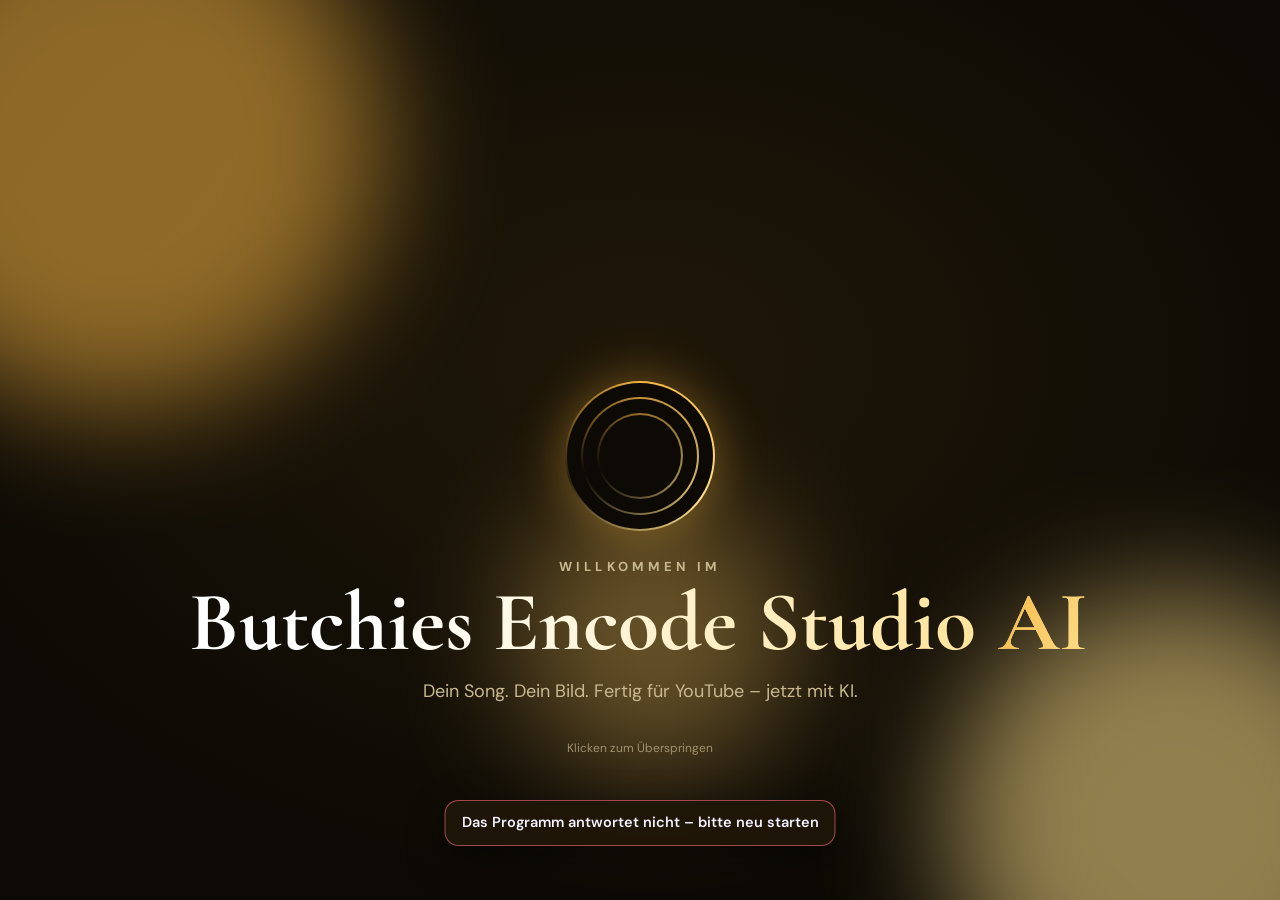
==== commit 62fa07c9: "1.6.0: Shorts-Helfer mit KI-Stellensuche + Songtext (Whisper light), Vollbild für 2 Monitore, Start/" ====
--- a/ui/index.html
+++ b/ui/index.html
@@ -15,8 +15,8 @@
  <div class="sp-center">
   <div class="sp-logo"><span class="sp-ring r1"></span><span class="sp-ring r2"></span><span class="sp-ring r3"></span><span class="sp-eq"><i></i><i></i><i></i><i></i><i></i></span></div>
   <p class="sp-kicker">Willkommen im</p>
-  <h1 class="sp-title">ffmpeg_encode Studio</h1>
-  <p class="sp-tag">Dein Song. Dein Bild. Fertig für YouTube.</p>
+  <h1 class="sp-title">Butchies Encode Studio <span class="ai-mark">AI</span></h1>
+  <p class="sp-tag">Dein Song. Dein Bild. Fertig für YouTube – jetzt mit KI.</p>
   <p class="sp-skip">Klicken zum Überspringen</p>
  </div>
 </div>
@@ -44,6 +44,8 @@
  </nav>
  <div class="winctl" aria-label="Fenster">
   <button type="button" id="winMin" aria-label="Minimieren"><svg viewBox="0 0 24 24"><path d="M5 12h14"/></svg></button>
+  <button type="button" id="winMon" class="mon" aria-label="Auf anderen Monitor" title="Auf den anderen Monitor (Win + Umschalt + Pfeil)" hidden><svg viewBox="0 0 24 24"><rect x="2" y="5" width="9" height="7" rx="1"/><rect x="13" y="12" width="9" height="7" rx="1"/><path d="M11 9h3l-1.5-1.5M13 15h-3l1.5 1.5"/></svg></button>
+  <button type="button" id="winFull" aria-label="Vollbild" title="Vollbild (F11)"><svg viewBox="0 0 24 24"><path d="M4 9V4h5M20 9V4h-5M4 15v5h5M20 15v5h-5"/></svg></button>
   <button type="button" id="winMax" aria-label="Maximieren" title="Maximieren · F11 = Vollbild"><svg viewBox="0 0 24 24"><rect x="5" y="5" width="14" height="14" rx="1.5"/></svg></button>
   <button type="button" id="winClose" class="x" aria-label="Schließen"><svg viewBox="0 0 24 24"><path d="M6 6l12 12M18 6L6 18"/></svg></button>
  </div>
@@ -66,6 +68,16 @@
   <div data-fold="fmt" class="card">
    <h2><span class="n">1</span> Zielformat</h2>
    <div class="fmt-list" id="fmtList"></div>
+   <div class="short-ext" id="shortExt" hidden>
+    <div class="se-head"><b>✨ Shorts-Helfer</b><small>Länge wählen – die KI sucht die beste Stelle</small></div>
+    <div class="seg lens" id="shortLens" role="group" aria-label="Länge des Shorts"></div>
+    <button type="button" class="tg" id="lyrBtn" role="switch" aria-checked="false"><span><b>Mit Songtext</b><small id="lyrSub">liest den Gesang mit – findet Refrain und gefühlvolle Zeilen genauer</small></span><span class="switch" aria-checked="false"><i></i></span></button>
+    <div class="lyr-dl" id="lyrDl" hidden></div>
+    <button type="button" class="btn accent wide" id="hlBtn">✨ Beste Stelle finden</button>
+    <div class="hl-prog" id="hlProg" hidden><div class="hl-bar"><i id="hlBar"></i></div><small id="hlPhase"></small></div>
+    <p class="mhint" id="hlNote" hidden></p>
+    <div class="hl-list" id="hlList"></div>
+   </div>
   </div>
 
   <div data-fold="fit" class="card">
@@ -202,16 +214,6 @@
    </div>
   </div>
 
-  <div class="card soon" id="soonCard">
-   <div class="row-between">
-    <h2><span class="n">🎬</span> KI-Video</h2>
-    <span class="chip soon-chip">Demnächst</span>
-   </div>
-   <p>Aus deinem Bild und einem markierten Bereich echte Bewegung erzeugen – z. B. eine Person, die tanzt, oder Wasser, das wirklich fließt. Das kommt später als freiwilliger Zusatz-Download (ca. 15–20 GB) und braucht eine starke NVIDIA-Grafikkarte.</p>
-   <div class="soon-gpu" id="soonGpu"><span class="dot"></span><span id="soonText">Grafikkarte wird geprüft …</span></div>
-   <button type="button" class="btn" disabled>Noch nicht verfügbar</button>
-  </div>
-
   <div data-fold="time" class="card">
    <div class="row-between">
     <h2>Zeitleiste &amp; Länge</h2>
@@ -358,7 +360,7 @@
   <div class="g-logo" aria-hidden="true"><span class="sp-ring r1"></span><span class="sp-ring r2"></span><span class="sp-ring r3"></span><span class="g-eq"><i></i><i></i><i></i><i></i><i></i></span></div>
   <p class="g-kicker">Danke fürs Erstellen</p>
   <h1 class="g-title">Bis bald!</h1>
-  <p class="g-tag">ffmpeg_encode Studio · Butchies</p>
+  <p class="g-tag">Butchies Encode Studio <span class="ai-mark">AI</span></p>
   <p class="g-hint" id="gHint">Deine Videos warten schon auf YouTube.</p>
  </div>
  <span class="g-wave" aria-hidden="true"></span>
--- a/ui/style.css
+++ b/ui/style.css
@@ -587,3 +587,39 @@
 .tpl-list .pb-empty{font-size:12.5px;color:var(--muted);line-height:1.45}
 body>header.top{position:relative;z-index:50}
 .tpl-menu{background:color-mix(in srgb,var(--bg) 94%,var(--a) 6%);backdrop-filter:blur(14px)}
+
+/* ---------- 1.6.0 ---------- */
+/* „AI“ im Start- und Abschiedsbildschirm: Design-Farben + Lichtschimmer */
+.ai-mark{display:inline-block;background:linear-gradient(110deg,var(--a) 0%,var(--b) 45%,#fff6dc 50%,var(--b) 55%,var(--a) 100%);background-size:250% 100%;-webkit-background-clip:text;background-clip:text;color:transparent;animation:aishine 1.8s ease-in-out infinite;padding:0 .04em}
+@keyframes aishine{0%,100%{background-position:0% 0}50%{background-position:100% 0}}
+.g-tag .ai-mark{font-weight:800}
+@media (prefers-reduced-motion:reduce){.ai-mark{animation:none}}
+/* KI-Video – nur Kachel „Demnächst“ */
+.fxtile.soon{position:relative;opacity:.62;border-style:dashed}
+.fxtile.soon:hover{opacity:.9}
+.fxtile.soon .fx-ic{font-size:20px;line-height:24px}
+.fxtile.soon em{position:absolute;top:-7px;right:-4px;font-style:normal;font-size:9.5px;font-weight:800;padding:1px 6px;border-radius:99px;color:var(--on);background:linear-gradient(110deg,var(--a),var(--b))}
+.fx-tiles{grid-template-columns:repeat(11,minmax(0,1fr))}
+@media(max-width:1500px){.fx-tiles{grid-template-columns:repeat(6,minmax(0,1fr))}}
+/* Shorts-Helfer */
+.short-ext{margin-top:12px;padding:12px;border-radius:12px;border:1px solid color-mix(in srgb,var(--a) 40%,transparent);background:color-mix(in srgb,var(--a) 7%,transparent);display:flex;flex-direction:column;gap:10px}
+.se-head{display:flex;flex-direction:column;gap:1px}
+.se-head b{font-size:13.5px}.se-head small{font-size:11.5px;color:var(--muted)}
+.short-ext .lens{display:grid;grid-template-columns:repeat(4,minmax(0,1fr))}
+.short-ext .lens button{white-space:nowrap;padding-inline:4px}
+.short-ext .tg{min-height:44px}
+.short-ext .tg:disabled{opacity:.5}
+.lyr-dl{display:flex;flex-direction:column;gap:6px;font-size:12px;color:var(--muted)}
+.hl-bar{height:6px;border-radius:6px;background:color-mix(in srgb,var(--text) 12%,transparent);overflow:hidden}
+.hl-bar i{display:block;height:100%;width:0;background:linear-gradient(90deg,var(--a),var(--b));transition:width .3s}
+.hl-prog{display:flex;flex-direction:column;gap:5px}.hl-prog small{font-size:11.5px;color:var(--muted)}
+.hl-list{display:flex;flex-direction:column;gap:8px}
+.hl-card{padding:10px 12px;border-radius:10px;border:1px solid var(--line);background:color-mix(in srgb,var(--bg) 60%,transparent);display:flex;flex-direction:column;gap:5px}
+.hl-top{display:flex;justify-content:space-between;align-items:baseline;gap:8px}
+.hl-top b{font-size:13.5px}.hl-time{font:600 12px var(--fm);color:var(--a);white-space:nowrap}
+.hl-card small{font-size:11.5px;color:var(--muted);line-height:1.4}
+.hl-card q{font-size:12px;font-style:italic;color:var(--text);opacity:.85}
+.hl-acts{display:flex;gap:6px}
+/* Vollbild */
+.winctl .mon[hidden]{display:none}
+body.full .grips{display:none}
